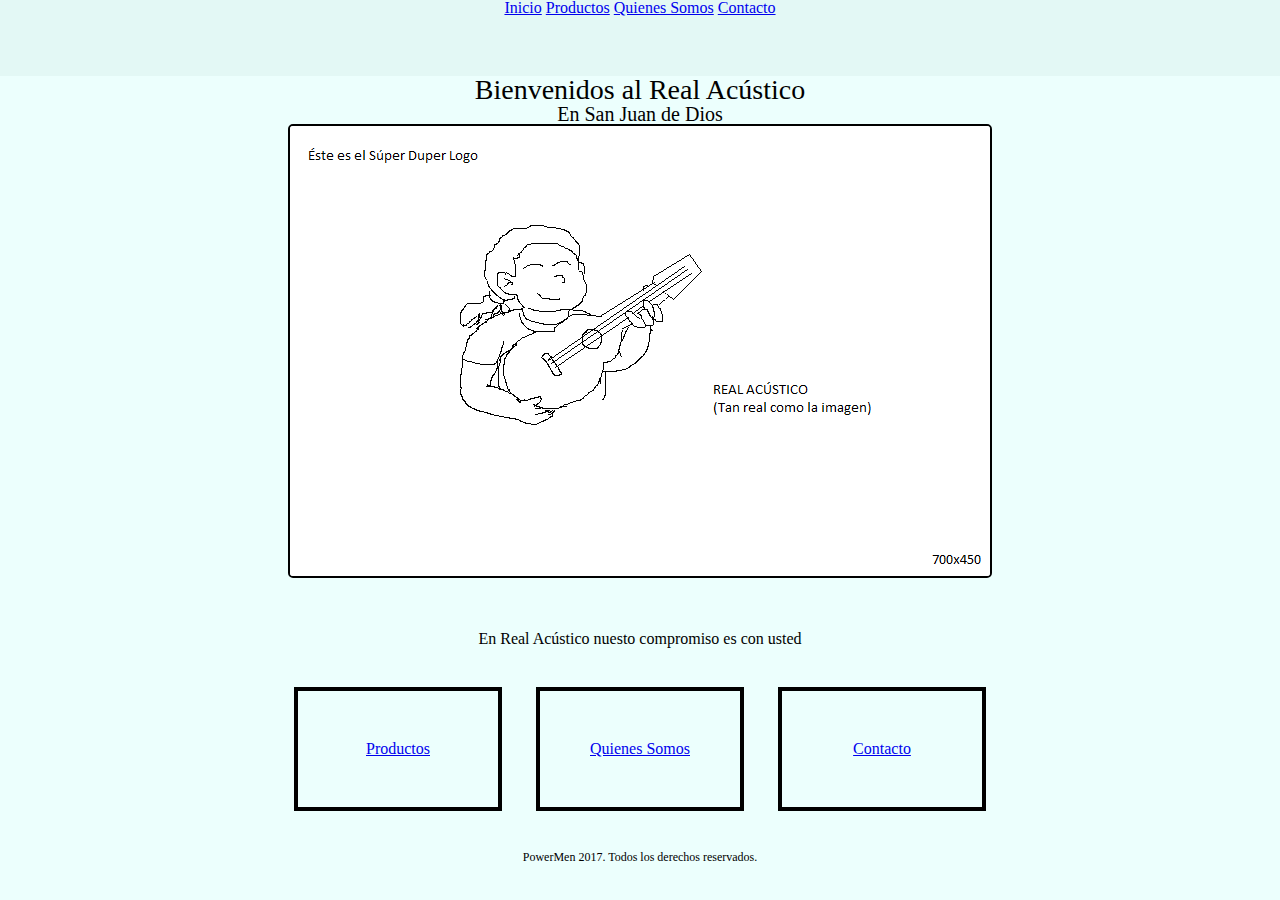
==== index.html @ 9c7cb5e1 "Primera implementacion" ====
<!DOCTYPE html>
<html lang="en">

<head>
    <meta charset="utf-8">
    <title>Real Acústico</title>
    <link rel="stylesheet" href="estilos/main.css">
</head>

<body>
    <header class="contenedor">
        <!-- Menu de Navegación -->
        <nav>
            <a href="index.html">Inicio</a>
            <a href="productos.html">Productos</a>
            <a href="quienessomos.html">Quienes Somos</a>
            <a href="contacto.html">Contacto</a>
        </nav>
    </header>
    <!-- Bienvenida -->
    <section class="bienvenida">
        <h1>Bienvenidos al Real Acústico</h1>
        <h2>En San Juan de Dios</h2>
    </section>
    <!-- Logo -->
    <section class="logo">
        <img src="media/realacustico.png">
    </section>
    <!-- Texto de Presentación -->
    <section class="presentacion">
        <p>En Real Acústico nuesto compromiso es con usted</p>
    </section>
    <!-- Secciones -->
    <section class="secciones">
        <div class="seccion"> <a href="productos.html">Productos</a> </div>
        <div class="seccion"> <a href="quienessomos.html">Quienes Somos</a> </div>
        <div class="seccion"> <a href="contacto.html">Contacto</a></div>
    </section>
    <!-- Footer -->
    <footer class="footer-principal">
        <small><h3>PowerMen 2017. Todos los derechos reservados.</h3></small>
    </footer>
</body>

</html>
---- estilos/main.css ----
/* http://meyerweb.com/eric/tools/css/reset/ 2. v2.0 | 20110126
  License: none (public domain)
*/

html, body, div, span, applet, object, iframe,
h1, h2, h3, h4, h5, h6, p, blockquote, pre,
a, abbr, acronym, address, big, cite, code,
del, dfn, em, img, ins, kbd, q, s, samp,
small, strike, strong, sub, sup, tt, var,
b, u, i, center,
dl, dt, dd, ol, ul, li,
fieldset, form, label, legend,
table, caption, tbody, tfoot, thead, tr, th, td,
article, aside, canvas, details, embed,
figure, figcaption, footer, header, hgroup,
menu, nav, output, ruby, section, summary,
time, mark, audio, video {
  margin: 0;
  padding: 0;
  border: 0;
  font-size: 100%;
  font: inherit;
  vertical-align: baseline;
}
/* HTML5 display-role reset for older browsers */
article, aside, details, figcaption, figure,
footer, header, hgroup, menu, nav, section {
  display: block;
}
body {
  line-height: 1;
}
ol, ul {
  list-style: none;
}
blockquote, q {
  quotes: none;
}
blockquote:before, blockquote:after,
q:before, q:after {
  content: '';
  content: none;
}
table {
  border-collapse: collapse;
  border-spacing: 0;
}

body {
  background: #ECFFFD
}

/*
  ========================================
  Ajustes Generales
  ========================================
*/
.contenedor {
  background: #E3F8F5;
  margin: 0 auto;
  padding-bottom: 60px;
  text-align: center;
}

/*
  ========================================
  Logo
  ========================================
*/
.logo {
  text-align: center;
  padding-bottom: 50px;
}
img {
  border: 2px solid #000000;
  border-radius: 5px;
}

/*
  ========================================
  Estilos de Texto
  ========================================
*/
h1, h2 {
  text-align: center;
}
h1 {
  font-size: 28px;
}
h2 {
  font-size: 20px;
}
h3 {
  font-size: 12px;
}

/*
  ========================================
  Texto de Presentación
  ========================================
*/
.presentacion {
  text-align: center;
  padding-bottom: 25px;
}

/*
  ========================================
  Secciones
  ========================================
*/
.secciones {
  margin-bottom: 25px;
  text-align: center;
}
.seccion {
  border: 4px solid #000000;
  display: inline-block;
  margin: 15px;
  padding: 50px;
  width: 100px;
}

/*
  ========================================
  Footer
  ========================================
*/
.footer-principal {
  text-align: center;
}
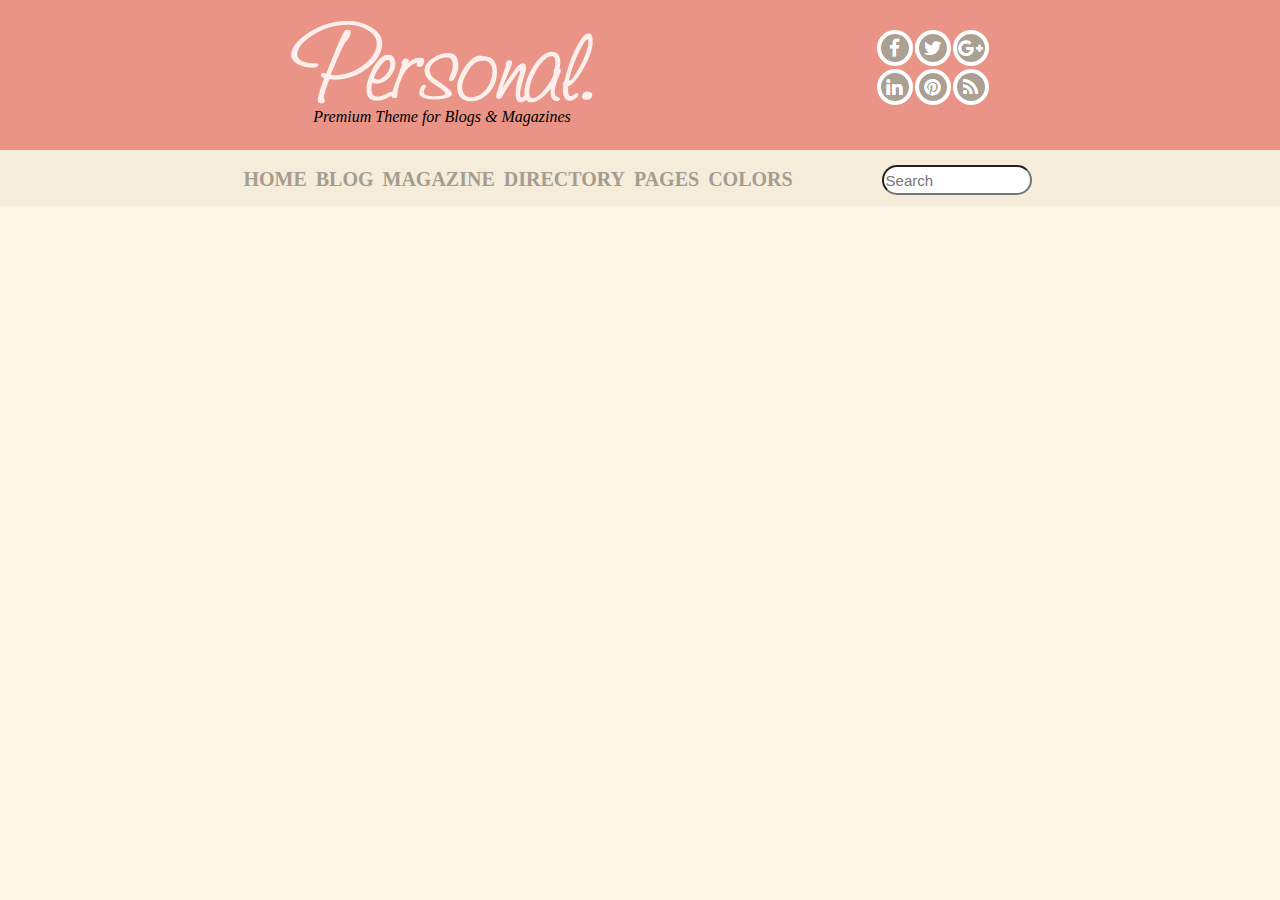
==== commit bcbea631: "Header (Logo, Social and Main Menu)" ====
--- a/index.html
+++ b/index.html
@@ -1,45 +1,61 @@
 <!DOCTYPE html>
-<html lang="en">
+<html lang="es">
 
 <head>
-    <meta charset="utf-8">
-    <title>Real Acústico</title>
-    <link rel="stylesheet" href="estilos/main.css">
+    <title>Prueba 1</title>
+    <meta charset="UTF-8">
+    <meta name="viewport" content="width=device-width, initial-scale=1">
+    <link href="css/style.css" rel="stylesheet">
 </head>
 
 <body>
-    <header class="contenedor">
-        <!-- Menu de Navegación -->
-        <nav>
-            <a href="index.html">Inicio</a>
-            <a href="productos.html">Productos</a>
-            <a href="quienessomos.html">Quienes Somos</a>
-            <a href="contacto.html">Contacto</a>
-        </nav>
+    <header>
+        <div class="container">
+            <div class="slogan">
+                <img class="logo" src="media/logo@2x.png" alt="Personal Logo">
+                <p>Premium Theme for Blogs & Magazines</p>
+            </div>
+        </div>
+        <div class="container">
+            <table>
+                <tr>
+                    <td>
+                        <a href="https:www.facebook.com"> <img src="media/facebook.png" alt="Facebook"></a>
+                    </td>
+                    <td>
+                        <a href="https:www.twitter.com"><img src="media/twitter.png" alt="Twitter"></a>
+                    </td>
+                    <td>
+                        <a href="https:plus.google.com"><img src="media/google+.png" alt="Google +"></a>
+                    </td>
+                </tr>
+                <tr>
+                    <td>
+                        <a href="https:www.likedin.com"><img src="media/linkedln.png" alt="LinkedIn "></a>
+                    </td>
+                    <td>
+                        <a href="https:www.printerest.com"><img src="media/printerest.png " alt="Printerest "></a>
+                    </td>
+                    <td>
+                        <a href="feed"><img src="media/rss.png " alt="RSS "></td>
+                </tr>
+            </table>
+        </div>
+            <nav>
+                <ul>
+                    <li><a href="index.html">Home</a></li>
+                    <li><a href="blog.html">Blog</a></li>
+                    <li><a href="magazine.html">Magazine</a></li>
+                    <li><a href="directory.html">Directory</a></li>
+                    <li><a href="pages.html">Pages</a></li>
+                    <li><a href="colors.html">Colors</a></li>
+                    <li><input type="search" name="Search" placeholder="Search"></li>
+                </ul>
+            </nav>
+
+
     </header>
-    <!-- Bienvenida -->
-    <section class="bienvenida">
-        <h1>Bienvenidos al Real Acústico</h1>
-        <h2>En San Juan de Dios</h2>
-    </section>
-    <!-- Logo -->
-    <section class="logo">
-        <img src="media/realacustico.png">
-    </section>
-    <!-- Texto de Presentación -->
-    <section class="presentacion">
-        <p>En Real Acústico nuesto compromiso es con usted</p>
-    </section>
-    <!-- Secciones -->
-    <section class="secciones">
-        <div class="seccion"> <a href="productos.html">Productos</a> </div>
-        <div class="seccion"> <a href="quienessomos.html">Quienes Somos</a> </div>
-        <div class="seccion"> <a href="contacto.html">Contacto</a></div>
-    </section>
-    <!-- Footer -->
-    <footer class="footer-principal">
-        <small><h3>PowerMen 2017. Todos los derechos reservados.</h3></small>
-    </footer>
+
 </body>
 
 </html>--- a/css/style.css
+++ b/css/style.css
@@ -0,0 +1,164 @@
+/* http://meyerweb.com/eric/tools/css/reset/ 2. v2.0 | 20110126
+  License: none (public domain)
+*/
+
+html, body, div, span, applet, object, iframe,
+h1, h2, h3, h4, h5, h6, p, blockquote, pre,
+a, abbr, acronym, address, big, cite, code,
+del, dfn, em, img, ins, kbd, q, s, samp,
+small, strike, strong, sub, sup, tt, var,
+b, u, i, center,
+dl, dt, dd, ol, ul, li,
+fieldset, form, label, legend,
+table, caption, tbody, tfoot, thead, tr, th, td,
+article, aside, canvas, details, embed,
+figure, figcaption, footer, header, hgroup,
+menu, nav, output, ruby, section, summary,
+time, mark, audio, video {
+  margin: 0;
+  padding: 0;
+  border: 0;
+  font-size: 100%;
+  font: inherit;
+  vertical-align: baseline;
+}
+/* HTML5 display-role reset for older browsers */
+article, aside, details, figcaption, figure,
+footer, header, hgroup, menu, nav, section {
+  display: block;
+}
+body {
+  line-height: 1;
+}
+ol, ul {
+  list-style: none;
+}
+blockquote, q {
+  quotes: none;
+}
+blockquote:before, blockquote:after,
+q:before, q:after {
+  content: '';
+  content: none;
+}
+table {
+  border-collapse: collapse;
+  border-spacing: 0;
+}
+
+body {
+  background: #ECFFFD
+}
+
+/*
+  ========================================
+  Grid
+  ========================================
+*/
+
+*,
+*:before,
+*:after {
+  -webkit-box-sizing: border-box;
+     -moz-box-sizing: border-box;
+          box-sizing: border-box;
+}
+.container {
+  margin: 0 auto;
+  padding-left: 30px;
+  padding-right: 30px;
+  width: 960px;
+}
+
+
+/*
+  ========================================
+  Ajustes Generales
+  ========================================
+*/
+header {
+    background-color: #E99486;
+    height: 150px;
+    padding-top: 20px;
+}
+body {
+  background: #FFF7E7;
+}
+/*
+  ========================================
+  Sociales
+  ========================================
+*/
+table {
+  float: right;
+  margin-right: 100px;
+  margin-top: 10px;
+}
+tr {
+  border-bottom: 0;
+}
+
+/*
+  ========================================
+  Logo y Slogan
+  ========================================
+*/
+.logo {
+  float: left;
+  height: 89px;
+  width: 304px;
+  padding-bottom: 5px;
+}
+.slogan {
+  font-style: italic;
+  float: left;
+  padding-bottom: 25px;
+  padding-left: 100px;
+  text-align: center;
+}
+/*
+  ========================================
+  Menú Principal
+  ========================================
+*/
+a {
+  color: #A39D92;
+  text-decoration: none;
+}
+a:hover {
+  color: #BF6051;
+}
+nav {
+    background: #F5ECD9;
+    clear: both;
+    text-align: center;
+    padding-top: 10px;
+    padding-bottom: 25px;
+    }
+nav li {
+  display: inline-block;
+  text-transform: uppercase;
+  font-size: 20px;
+  font-weight: 550;
+  padding-right: 5px;
+}
+nav li:last-child {
+  padding-left: 80px;
+}
+ul {
+  height: 21px;
+  padding: 5px;
+}
+
+/*
+  ========================================
+  Búsqueda
+  ========================================
+*/
+input {
+  border-color: solid #E99486;
+  border-radius: 25px;
+  font-size: 15px;
+  height: 30px;
+  width: 150px;
+}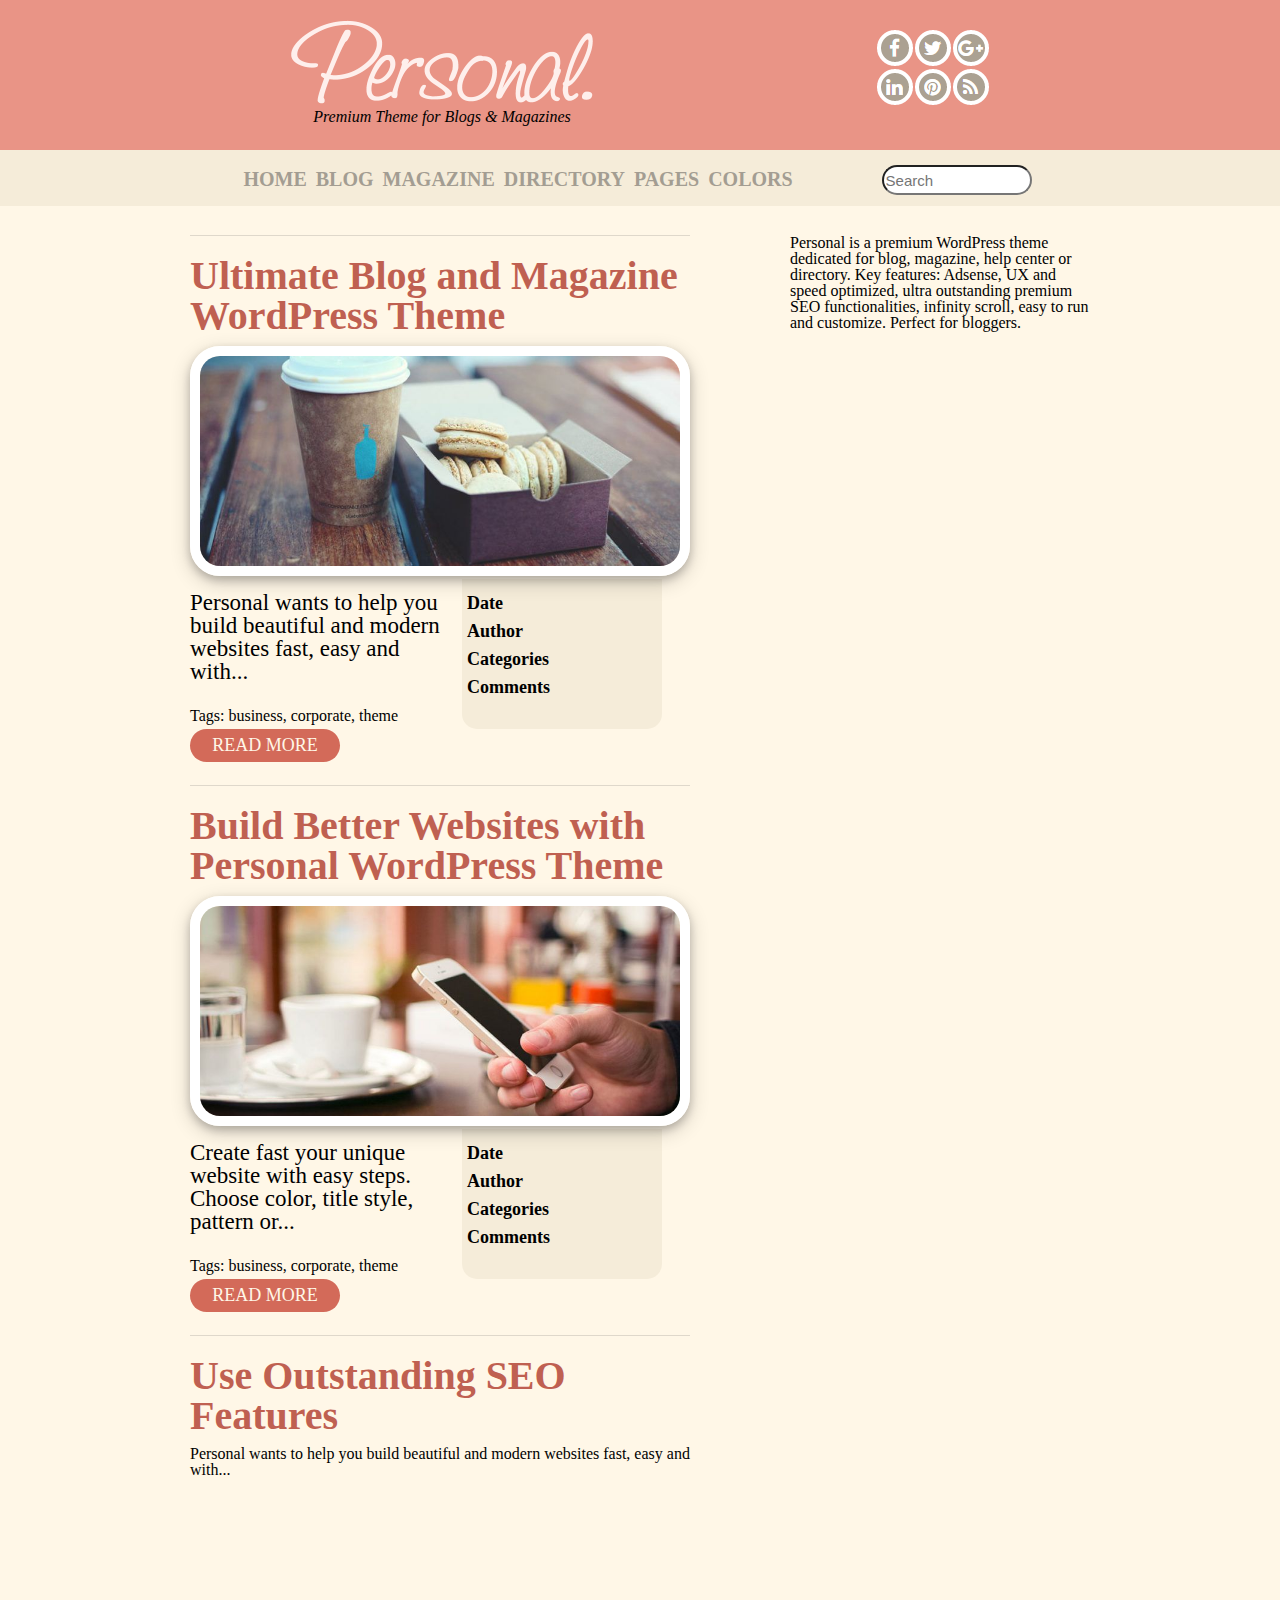
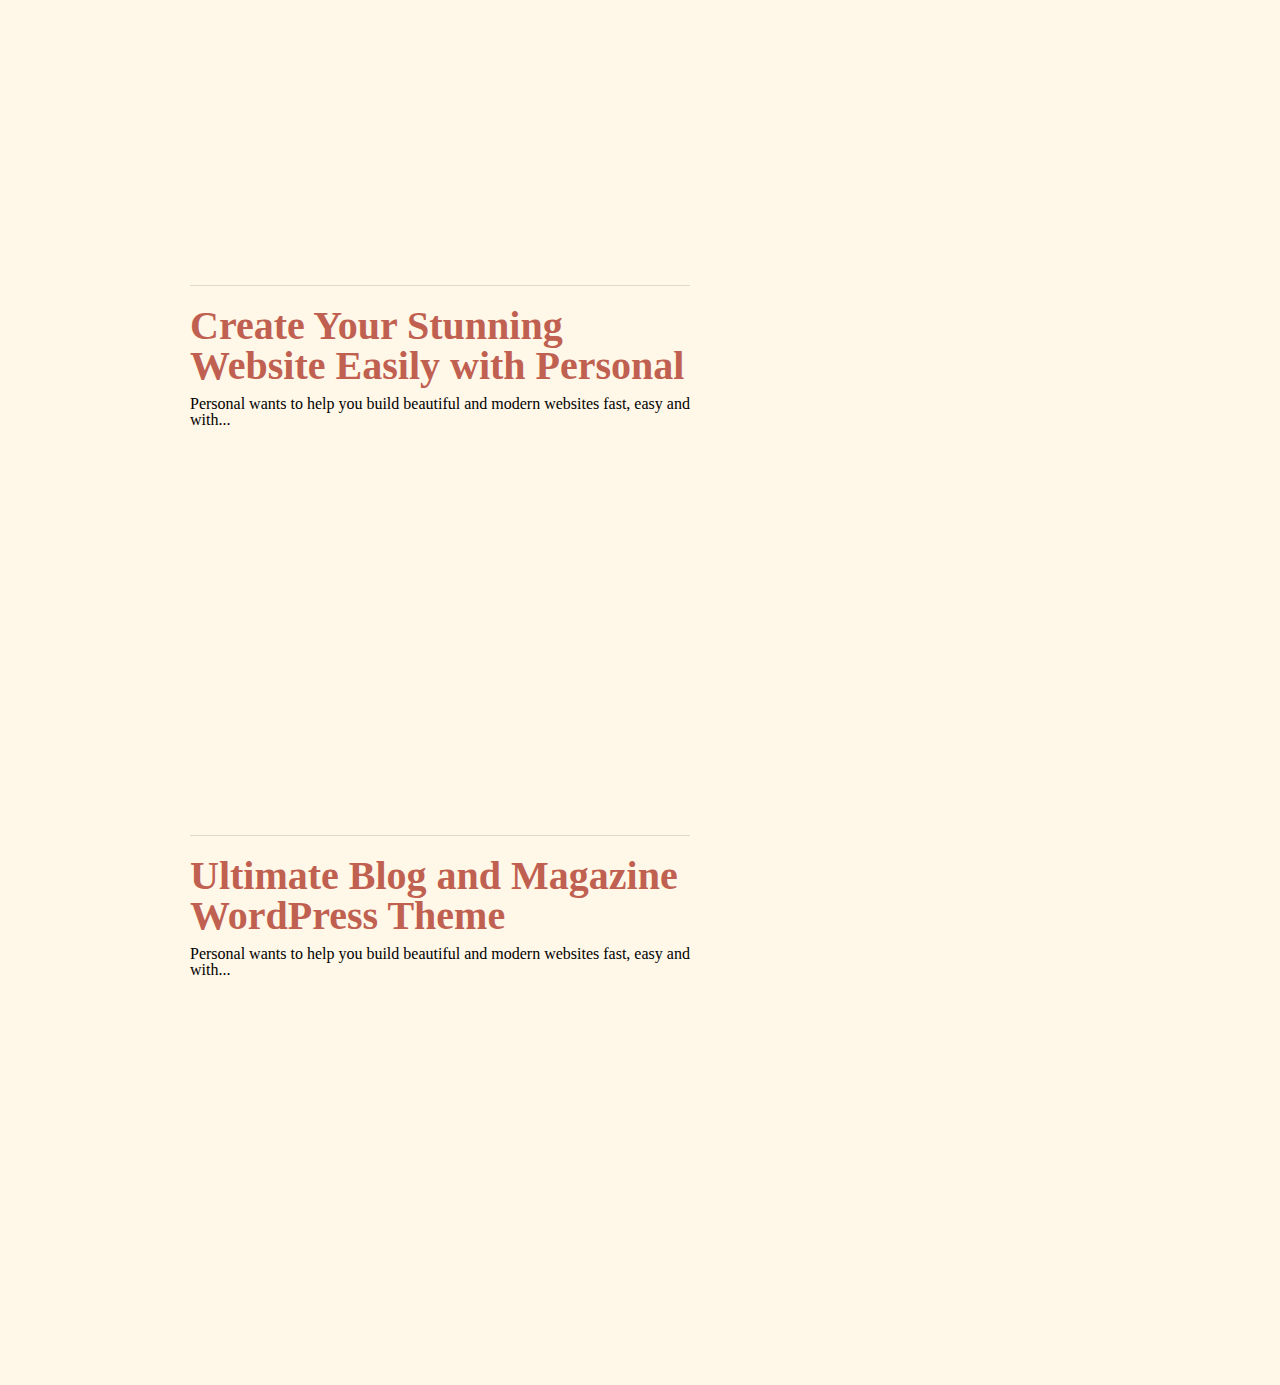
==== commit f3bb8f8c: "First Blog posts implementation with styles, Aside bar added" ====
--- a/index.html
+++ b/index.html
@@ -41,21 +41,87 @@
                 </tr>
             </table>
         </div>
-            <nav>
-                <ul>
-                    <li><a href="index.html">Home</a></li>
-                    <li><a href="blog.html">Blog</a></li>
-                    <li><a href="magazine.html">Magazine</a></li>
-                    <li><a href="directory.html">Directory</a></li>
-                    <li><a href="pages.html">Pages</a></li>
-                    <li><a href="colors.html">Colors</a></li>
-                    <li><input type="search" name="Search" placeholder="Search"></li>
-                </ul>
-            </nav>
-
-
+        <nav>
+            <ul>
+                <li><a href="index.html">Home</a></li>
+                <li><a href="blog.html">Blog</a></li>
+                <li><a href="magazine.html">Magazine</a></li>
+                <li><a href="directory.html">Directory</a></li>
+                <li><a href="pages.html">Pages</a></li>
+                <li><a href="colors.html">Colors</a></li>
+                <li><input type="search" name="Search" placeholder="Search"></li>
+            </ul>
+        </nav>
     </header>
 
+    <div class="container">
+        <article>
+            <a href="ultimate.html">
+                <h1>Ultimate Blog and Magazine WordPress Theme</h1>
+            </a>
+            <img class=preview src="media/cakes-800x353.jpg" alt="Some Cakes">
+            <p class="extract">Personal wants to help you build beautiful and modern websites fast, easy and with...</p>
+            <section class="metabox">
+                <ul>
+                    <li>Date</li>
+                    <li>Author</li>
+                    <li>Categories</li>
+                    <li>Comments</li>
+                </ul>
+            </section>
+            <p class="tags">Tags: business, corporate, theme</p>
+            <div>
+                <a href="ultimate.html">
+                    <p class="readmore">Read More</p>
+                </a>
+            </div>
+        </article>
+
+        <aside>
+            <p>Personal is a premium WordPress theme dedicated for blog, magazine, help center or directory. Key features: Adsense,
+                UX and speed optimized, ultra outstanding premium SEO functionalities, infinity scroll, easy to run and customize.
+                Perfect for bloggers.</p>
+        </aside>
+    </div>
+    <div class="container">
+        <article>
+            <h1>Build Better Websites with Personal WordPress Theme</h1>
+            <img class=preview src="media/phone-800x353.jpg" alt="Some Phone">
+            <p class="extract">Create fast your unique website with easy steps. Choose color, title style, pattern or...</p>
+            <section class="metabox">
+                <ul>
+                    <li>Date</li>
+                    <li>Author</li>
+                    <li>Categories</li>
+                    <li>Comments</li>
+                </ul>
+            </section>
+            <p class="tags">Tags: business, corporate, theme</p>
+            <div>
+                <a href="ultimate.html">
+                    <p class="readmore">Read More</p>
+                </a>
+            </div>
+        </article>
+    </div>
+    <div class="container">
+        <article>
+            <h1>Use Outstanding SEO Features</h1>
+            <p>Personal wants to help you build beautiful and modern websites fast, easy and with...</p>
+        </article>
+    </div>
+    <div class="container">
+        <article>
+            <h1>Create Your Stunning Website Easily with Personal</h1>
+            <p>Personal wants to help you build beautiful and modern websites fast, easy and with...</p>
+        </article>
+    </div>
+    <div class="container">
+        <article>
+            <h1>Ultimate Blog and Magazine WordPress Theme</h1>
+            <p>Personal wants to help you build beautiful and modern websites fast, easy and with...</p>
+        </article>
+    </div>
 </body>
 
 </html>--- a/css/style.css
+++ b/css/style.css
@@ -73,20 +73,49 @@
 
 /*
   ========================================
-  Ajustes Generales
+  General Settings
   ========================================
 */
 header {
     background-color: #E99486;
-    height: 150px;
+    height: 205px;
     padding-top: 20px;
+    margin-bottom: 30px;
 }
 body {
   background: #FFF7E7;
 }
-/*
-  ========================================
-  Sociales
+article {
+  border-top: 1px solid #DFD8CB;
+  float: left;
+  height: 550px;
+  padding-top: 20px;
+  width: 500px;
+}
+aside {
+  float: right;
+  height: 600px;
+  width: 300px;
+}
+
+/*
+  ========================================
+  Typography
+  ========================================
+*/
+h1 {
+  color: #BF6051;
+  font-size: 40px;
+  font-weight: 600;
+  padding-bottom: 10px;
+}
+a h1:hover {
+  color: #954A3D;
+}
+
+/*
+  ========================================
+  Social
   ========================================
 */
 table {
@@ -100,7 +129,7 @@
 
 /*
   ========================================
-  Logo y Slogan
+  Logo & Slogan
   ========================================
 */
 .logo {
@@ -118,7 +147,7 @@
 }
 /*
   ========================================
-  Menú Principal
+  Main Menu
   ========================================
 */
 a {
@@ -152,7 +181,7 @@
 
 /*
   ========================================
-  Búsqueda
+  Search
   ========================================
 */
 input {
@@ -161,4 +190,59 @@
   font-size: 15px;
   height: 30px;
   width: 150px;
+}
+
+/*
+  ========================================
+  Posts (Preview)
+  ========================================
+*/
+.preview {
+  border: 10px solid #fff;;
+  border-radius: 30px;
+  box-shadow: 0 4px 8px 0 rgba(0, 0, 0, 0.2), 0 6px 20px 0 rgba(0, 0, 0, 0.19);
+  height: 230px;
+  width: 500px;
+}
+.extract {
+  font-size: 23px;
+  float: left;
+  padding-bottom: 15px;
+  padding-top: 12px;
+  width: 250px;
+}
+.metabox {
+  background: #F5ECD9;
+  border-radius: 0 0 15px 15px;
+  float: right;
+  font-size: 18px;
+  height: 150px;
+  margin-right: 28px;
+  padding-top: 10px;
+  width: 200px;
+}
+.metabox li {
+  font-weight: 600;
+  padding-bottom: 10px;
+}
+.tags {
+  float: left;
+   padding-top: 10px;
+}
+.readmore {
+  background: #D36A59;
+  border-radius: 25px;
+  clear: both;
+  color: #FFF7E7;
+  float: left;
+  font-size: 18px;
+  height: 33px;
+  padding-top: 7px;
+  text-align: center;
+  text-transform: uppercase;
+  width: 150px;
+}
+.readmore:hover{
+    background: #954A3D;
+    text-decoration: none;
 }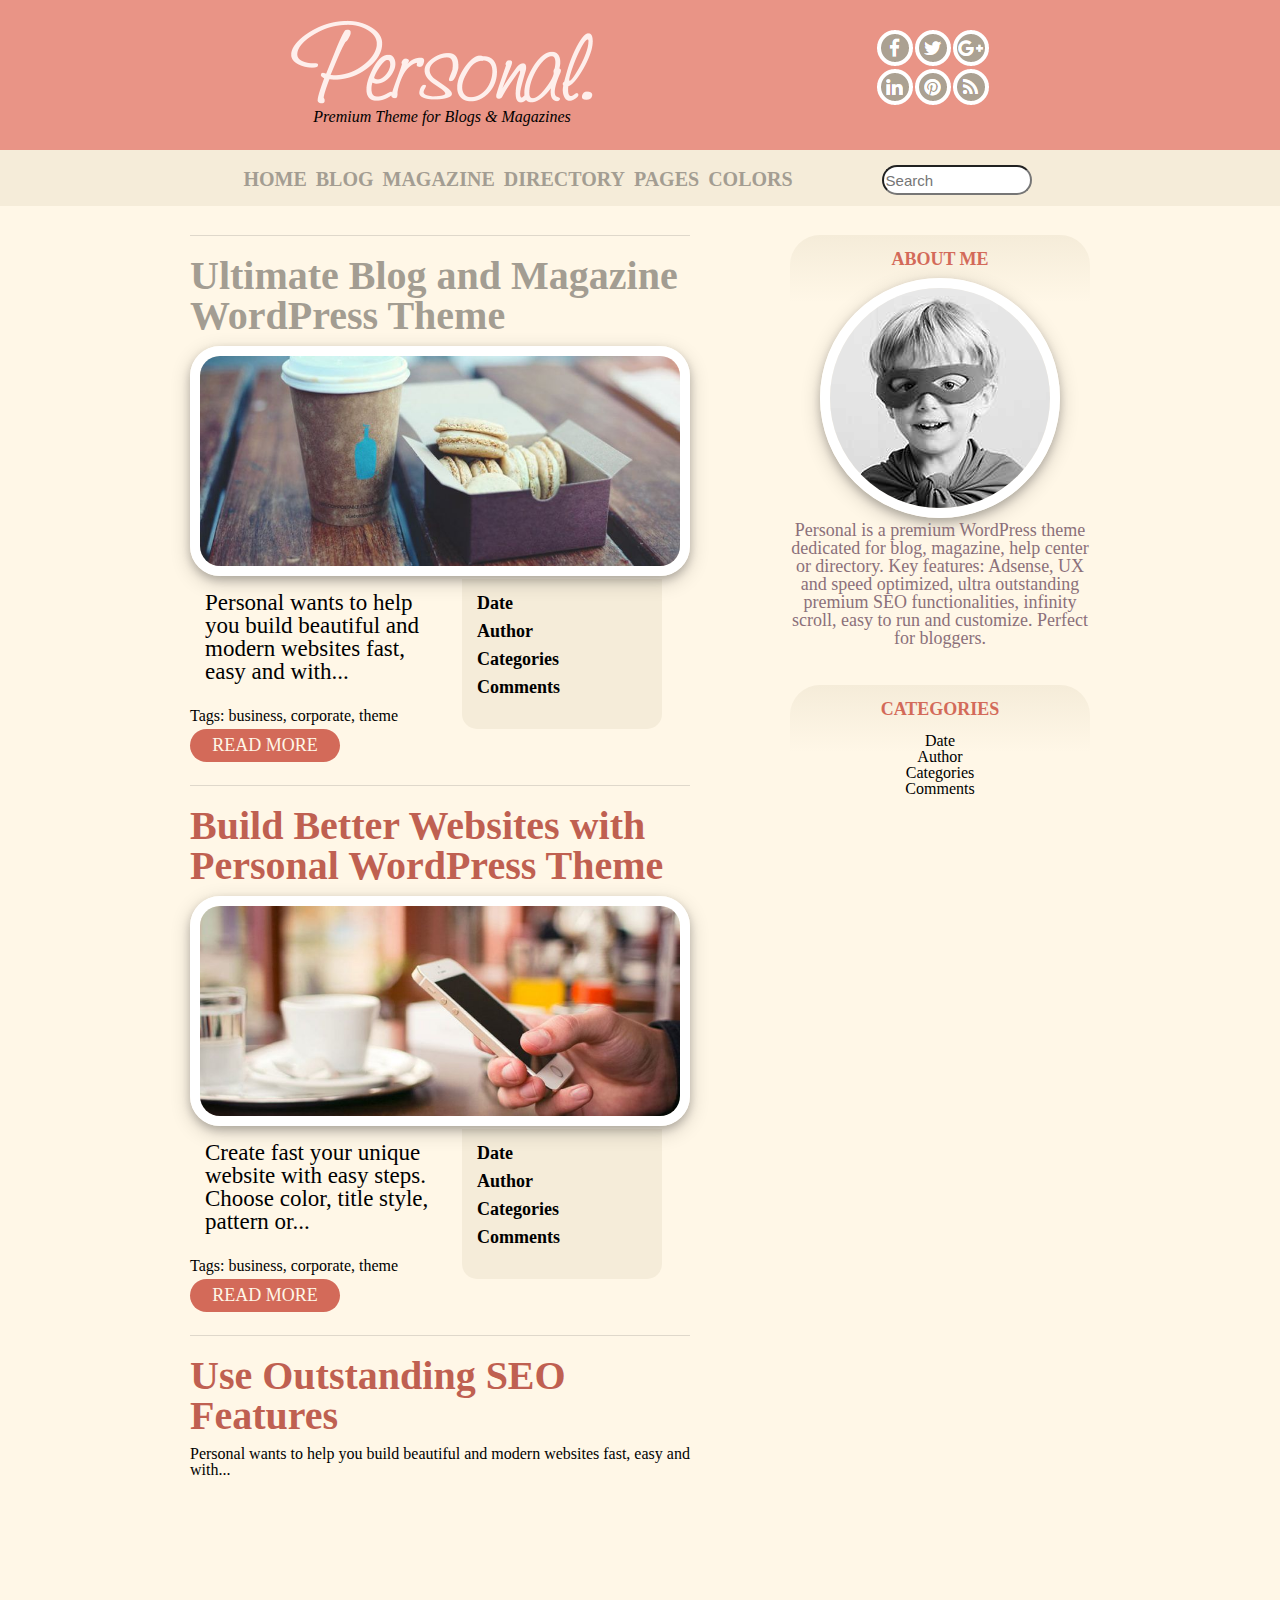
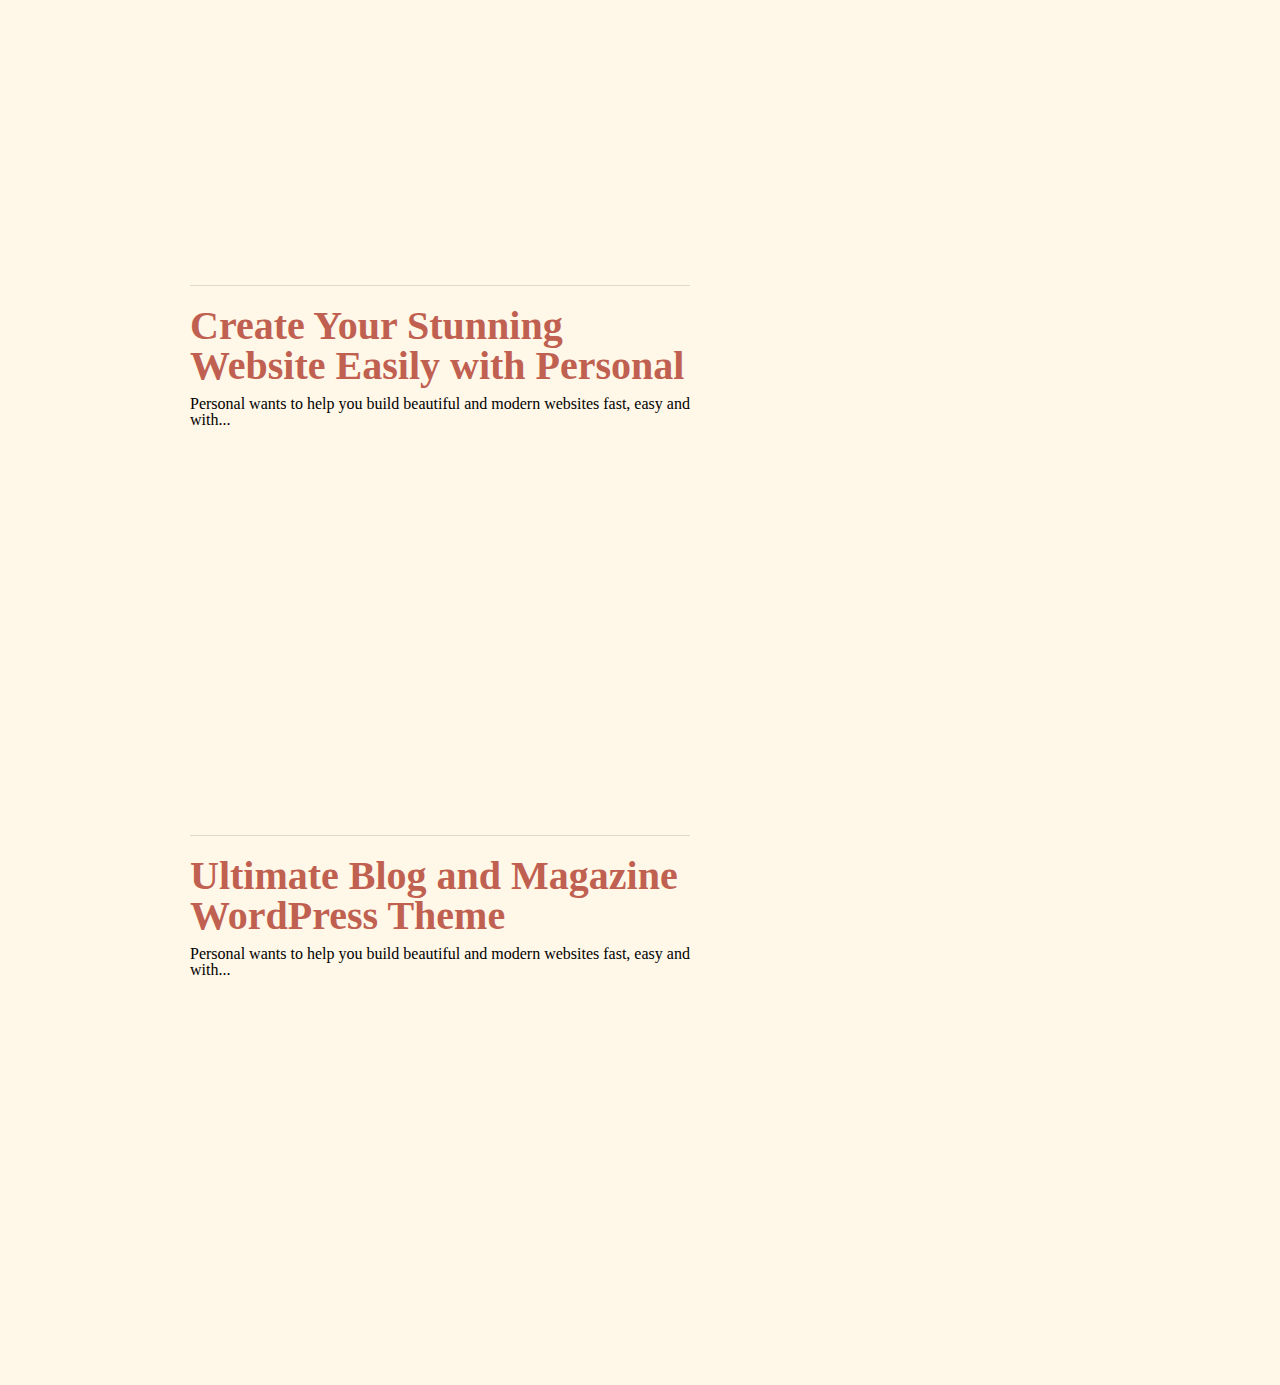
==== commit b9039cec: "More detail in post, added widget" ====
--- a/index.html
+++ b/index.html
@@ -55,10 +55,8 @@
     </header>
 
     <div class="container">
-        <article>
-            <a href="ultimate.html">
-                <h1>Ultimate Blog and Magazine WordPress Theme</h1>
-            </a>
+        <article class="posts">
+            <h1><a href="ultimate.html">Ultimate Blog and Magazine WordPress Theme</a></h1>
             <img class=preview src="media/cakes-800x353.jpg" alt="Some Cakes">
             <p class="extract">Personal wants to help you build beautiful and modern websites fast, easy and with...</p>
             <section class="metabox">
@@ -71,20 +69,32 @@
             </section>
             <p class="tags">Tags: business, corporate, theme</p>
             <div>
-                <a href="ultimate.html">
-                    <p class="readmore">Read More</p>
-                </a>
+                <a href="ultimate.html" class="readmore">Read More</a>
             </div>
         </article>
-
-        <aside>
-            <p>Personal is a premium WordPress theme dedicated for blog, magazine, help center or directory. Key features: Adsense,
+    </div>
+    <div class="container">
+        <aside class="widget">
+            <h2>About Me</h2>
+            <img class="about_image" src="media/about-portrait-220x220.jpg" alt="Portrait">
+            <p class="about_text">Personal is a premium WordPress theme dedicated for blog, magazine, help center or directory. Key features: Adsense,
                 UX and speed optimized, ultra outstanding premium SEO functionalities, infinity scroll, easy to run and customize.
                 Perfect for bloggers.</p>
         </aside>
     </div>
     <div class="container">
-        <article>
+        <aside class="widget">
+            <h2>Categories</h2>
+            <ul>
+                <li>Date</li>
+                <li>Author</li>
+                <li>Categories</li>
+                <li>Comments</li>
+            </ul>
+        </aside>
+    </div>
+    <div class="container">
+        <article class="posts">
             <h1>Build Better Websites with Personal WordPress Theme</h1>
             <img class=preview src="media/phone-800x353.jpg" alt="Some Phone">
             <p class="extract">Create fast your unique website with easy steps. Choose color, title style, pattern or...</p>
@@ -98,26 +108,24 @@
             </section>
             <p class="tags">Tags: business, corporate, theme</p>
             <div>
-                <a href="ultimate.html">
-                    <p class="readmore">Read More</p>
-                </a>
+                <a href="ultimate.html" class="readmore">Read More</a>
             </div>
         </article>
     </div>
     <div class="container">
-        <article>
+        <article class="posts">
             <h1>Use Outstanding SEO Features</h1>
             <p>Personal wants to help you build beautiful and modern websites fast, easy and with...</p>
         </article>
     </div>
     <div class="container">
-        <article>
+        <article class="posts">
             <h1>Create Your Stunning Website Easily with Personal</h1>
             <p>Personal wants to help you build beautiful and modern websites fast, easy and with...</p>
         </article>
     </div>
     <div class="container">
-        <article>
+        <article class="posts">
             <h1>Ultimate Blog and Magazine WordPress Theme</h1>
             <p>Personal wants to help you build beautiful and modern websites fast, easy and with...</p>
         </article>
--- a/css/style.css
+++ b/css/style.css
@@ -88,14 +88,7 @@
 article {
   border-top: 1px solid #DFD8CB;
   float: left;
-  height: 550px;
   padding-top: 20px;
-  width: 500px;
-}
-aside {
-  float: right;
-  height: 600px;
-  width: 300px;
 }
 
 /*
@@ -109,8 +102,15 @@
   font-weight: 600;
   padding-bottom: 10px;
 }
-a h1:hover {
+h1 a:hover {
   color: #954A3D;
+}
+h2 {
+  color: #D36A59;
+  font-size: 18px;
+  font-weight: 600;
+  padding-bottom: 10px;
+  text-transform: uppercase;
 }
 
 /*
@@ -197,8 +197,12 @@
   Posts (Preview)
   ========================================
 */
+.posts {
+  height: 550px;
+  width: 500px;
+}
 .preview {
-  border: 10px solid #fff;;
+  border: 10px solid #fff;
   border-radius: 30px;
   box-shadow: 0 4px 8px 0 rgba(0, 0, 0, 0.2), 0 6px 20px 0 rgba(0, 0, 0, 0.19);
   height: 230px;
@@ -207,6 +211,7 @@
 .extract {
   font-size: 23px;
   float: left;
+  padding-left: 15px;
   padding-bottom: 15px;
   padding-top: 12px;
   width: 250px;
@@ -224,6 +229,7 @@
 .metabox li {
   font-weight: 600;
   padding-bottom: 10px;
+  padding-left: 10px;
 }
 .tags {
   float: left;
@@ -245,4 +251,27 @@
 .readmore:hover{
     background: #954A3D;
     text-decoration: none;
+}
+/*
+  ========================================
+  Right Widget
+  ========================================
+*/
+.widget {
+  background: linear-gradient(to top, #FFF7E7 85%, #F5ECD9);
+  border-radius: 30px 30px 0 0;
+  float: right;
+  height: 450px;
+  padding-top: 15px;
+  width: 300px;
+  text-align: center;
+}
+.about_image {
+    border-radius: 50%;
+    border: 10px solid #fff;
+    box-shadow: 0 4px 8px 0 rgba(0, 0, 0, 0.2), 0 6px 20px 0 rgba(0, 0, 0, 0.19);
+}
+.about_text {
+  color: #8B707A;
+  font-size: 18px;
 }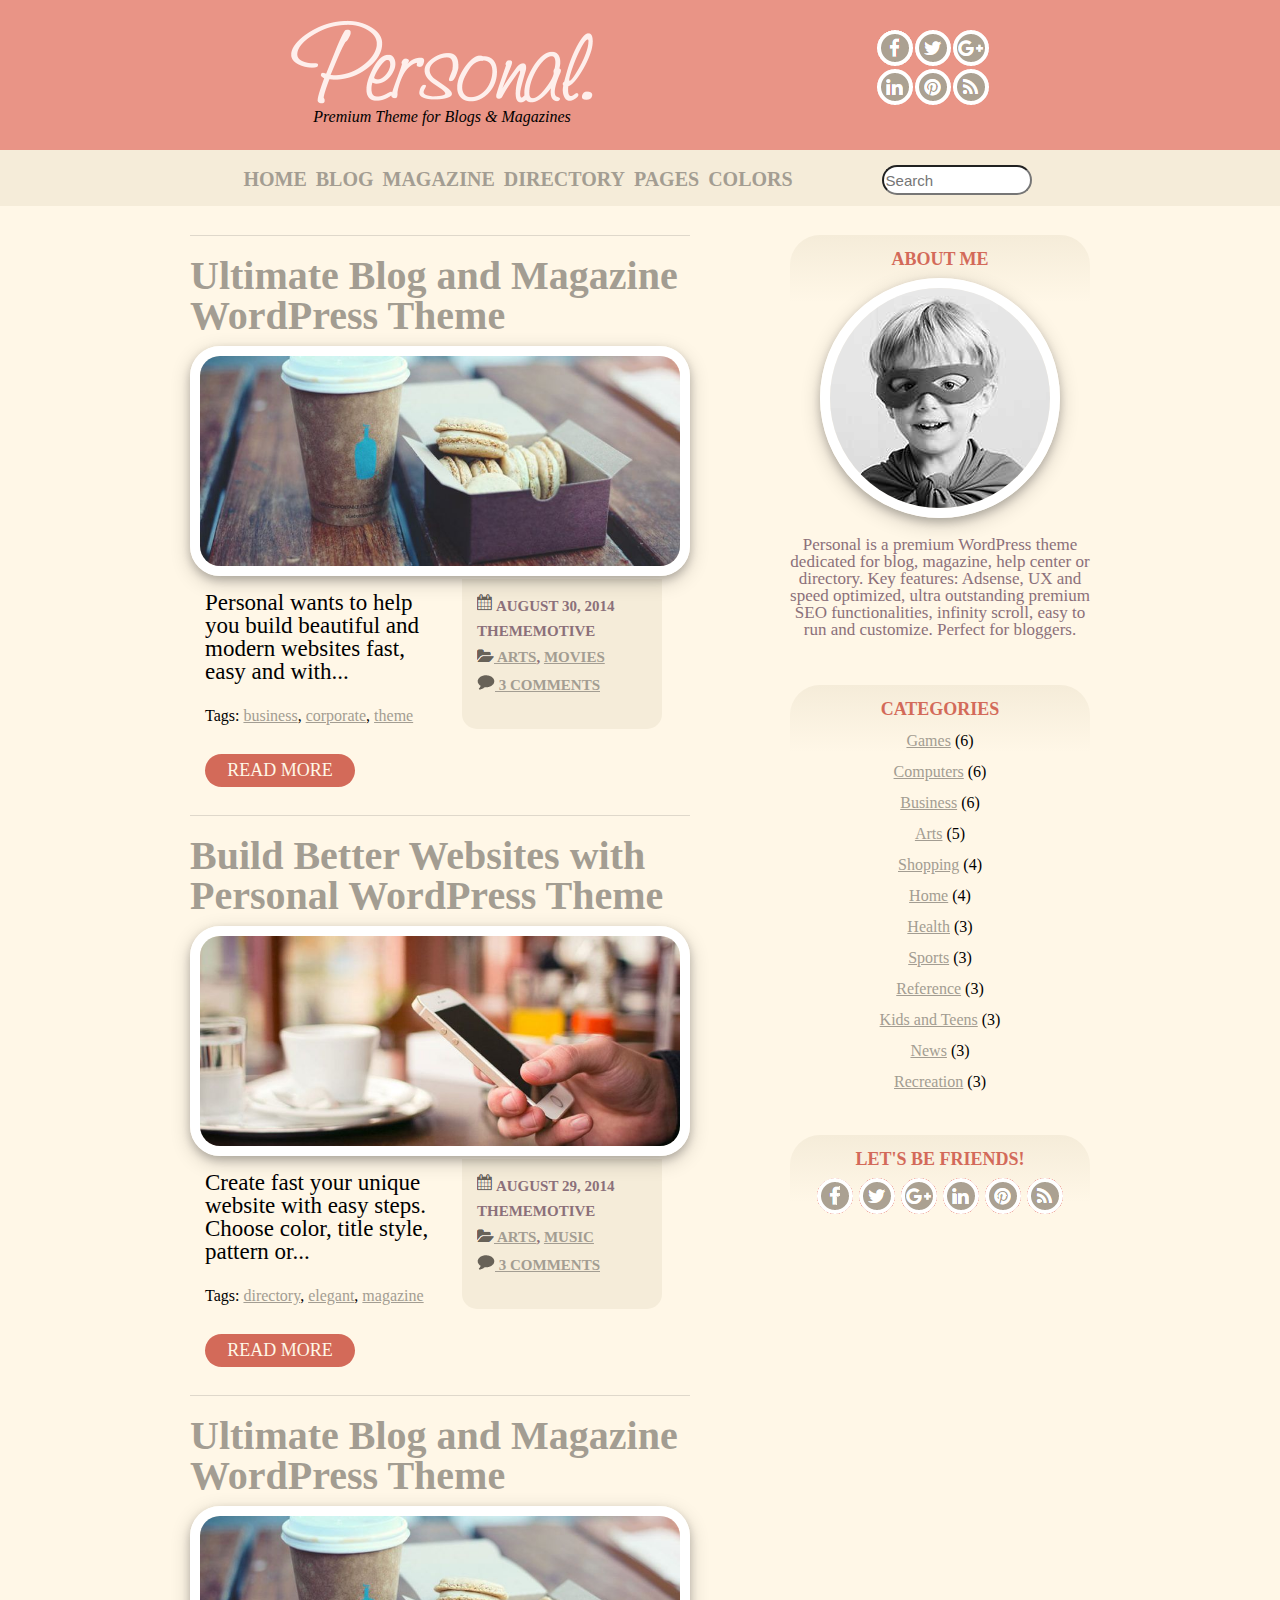
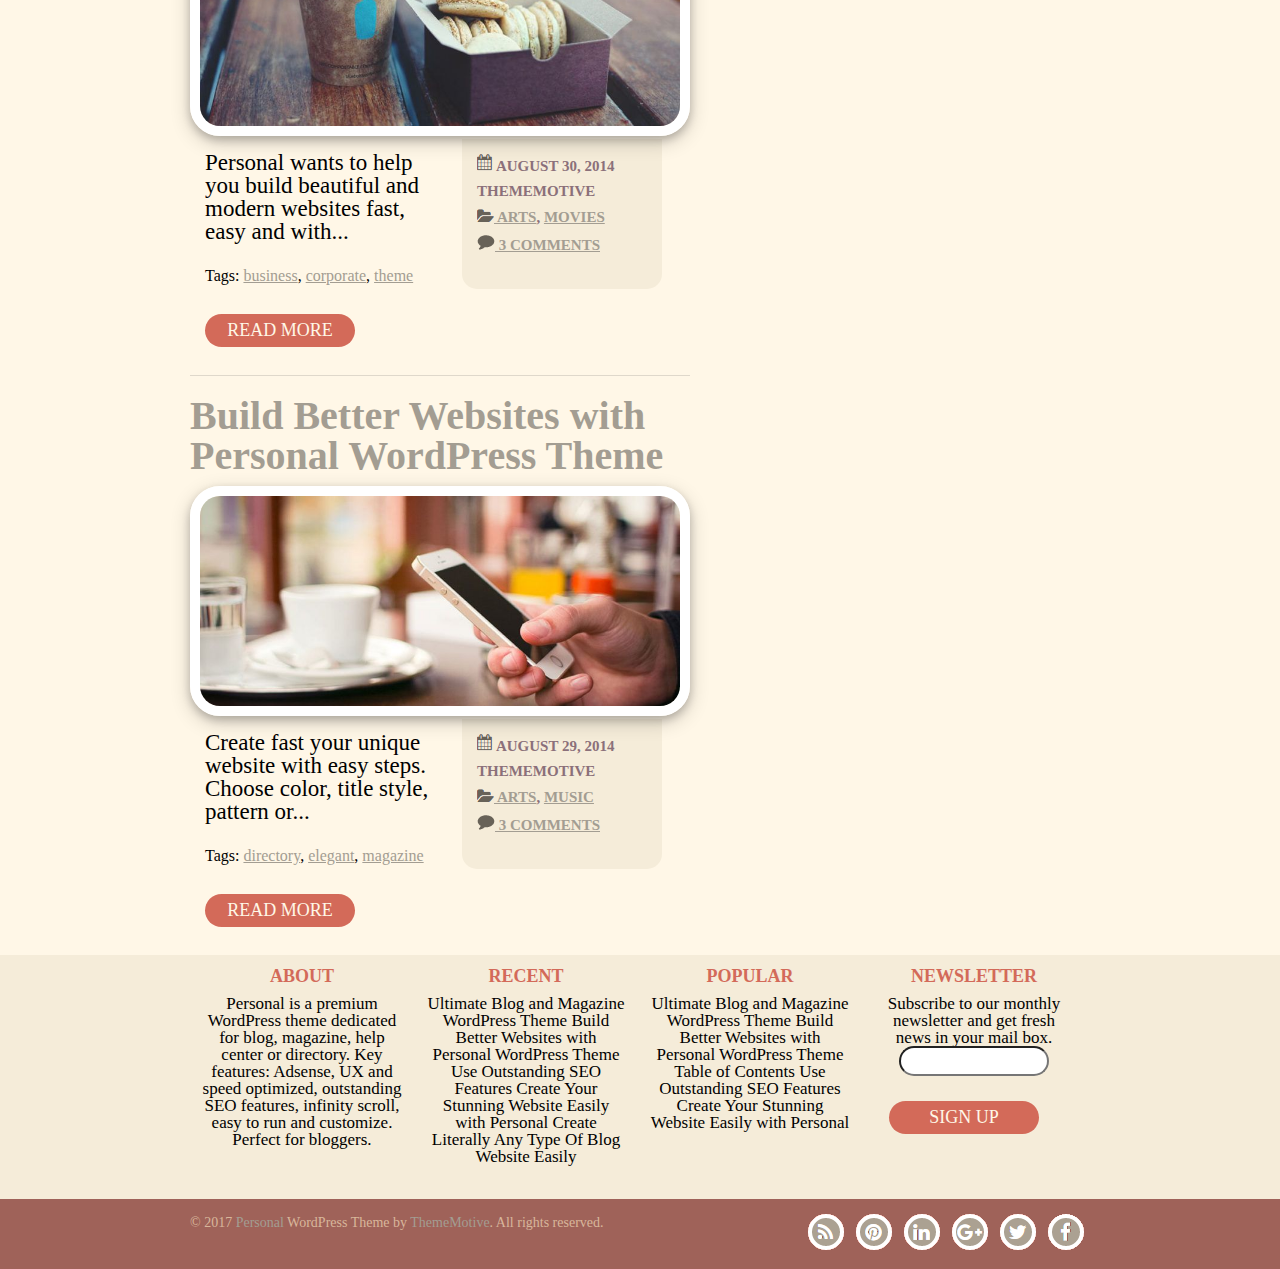
==== commit 8590720d: "no message" ====
--- a/index.html
+++ b/index.html
@@ -10,14 +10,16 @@
 
 <body>
     <header>
+        <!--Logo and Slogan-->
         <div class="container">
             <div class="slogan">
                 <img class="logo" src="media/logo@2x.png" alt="Personal Logo">
                 <p>Premium Theme for Blogs & Magazines</p>
             </div>
         </div>
+        <!--Top Social Bar-->
         <div class="container">
-            <table>
+            <table class="social">
                 <tr>
                     <td>
                         <a href="https:www.facebook.com"> <img src="media/facebook.png" alt="Facebook"></a>
@@ -41,6 +43,7 @@
                 </tr>
             </table>
         </div>
+        <!--Main Menu-->
         <nav>
             <ul>
                 <li><a href="index.html">Home</a></li>
@@ -53,21 +56,23 @@
             </ul>
         </nav>
     </header>
-
+    <!--Posts & Widgets-->
     <div class="container">
         <article class="posts">
             <h1><a href="ultimate.html">Ultimate Blog and Magazine WordPress Theme</a></h1>
-            <img class=preview src="media/cakes-800x353.jpg" alt="Some Cakes">
+            <a href="ultimate.html"><img class=preview src="media/cakes-800x353.jpg" alt="Some Cakes"></a>
             <p class="extract">Personal wants to help you build beautiful and modern websites fast, easy and with...</p>
             <section class="metabox">
                 <ul>
-                    <li>Date</li>
-                    <li>Author</li>
-                    <li>Categories</li>
-                    <li>Comments</li>
-                </ul>
-            </section>
-            <p class="tags">Tags: business, corporate, theme</p>
+                    <li><img src="media/icon-calendar.png"> August 30, 2014</li>
+                    <li>Thememotive</li>
+                    <li><img src="media/icon-categories.png"><a href="categories/arts/" class="links"> Arts</a>, <a href="categories/movies/"
+                            class="links">Movies</a></li>
+                    <li><img src="media/icon-comments.png"><a href="ultimate.html#comments" class="links"> 3 Comments</a></li>
+                </ul>
+            </section>
+            <p class="tags">Tags: <a href="tags/business/" class="links">business</a>, <a href="tags/corporate/" class="links">corporate</a>,
+                <a href="tags/theme/" class="links">theme</a></p>
             <div>
                 <a href="ultimate.html" class="readmore">Read More</a>
             </div>
@@ -86,50 +91,139 @@
         <aside class="widget">
             <h2>Categories</h2>
             <ul>
-                <li>Date</li>
-                <li>Author</li>
-                <li>Categories</li>
-                <li>Comments</li>
+                <li class="categories"><a href="categories/games/" class="links">Games</a> (6)</li>
+                <li class="categories"><a href="categories/games/" class="links">Computers</a> (6)</li>
+                <li class="categories"><a href="categories/games/" class="links">Business</a> (6)</li>
+                <li class="categories"><a href="categories/games/" class="links">Arts</a> (5)</li>
+                <li class="categories"><a href="categories/games/" class="links">Shopping</a> (4)</li>
+                <li class="categories"><a href="categories/games/" class="links">Home</a> (4)</li>
+                <li class="categories"><a href="categories/games/" class="links">Health</a> (3)</li>
+                <li class="categories"><a href="categories/games/" class="links">Sports</a> (3)</li>
+                <li class="categories"><a href="categories/games/" class="links">Reference</a> (3)</li>
+                <li class="categories"><a href="categories/games/" class="links">Kids and Teens</a> (3)</li>
+                <li class="categories"><a href="categories/games/" class="links">News</a> (3)</li>
+                <li class="categories"><a href="categories/games/" class="links">Recreation</a> (3)</li>
             </ul>
         </aside>
     </div>
     <div class="container">
         <article class="posts">
-            <h1>Build Better Websites with Personal WordPress Theme</h1>
-            <img class=preview src="media/phone-800x353.jpg" alt="Some Phone">
+            <h1><a href="build-better-websites.html">Build Better Websites with Personal WordPress Theme</a></h1>
+            <a href="build-better-websites.html"><img class=preview src="media/phone-800x353.jpg" alt="Some Phone"></a>
             <p class="extract">Create fast your unique website with easy steps. Choose color, title style, pattern or...</p>
             <section class="metabox">
                 <ul>
-                    <li>Date</li>
-                    <li>Author</li>
-                    <li>Categories</li>
-                    <li>Comments</li>
-                </ul>
-            </section>
-            <p class="tags">Tags: business, corporate, theme</p>
-            <div>
-                <a href="ultimate.html" class="readmore">Read More</a>
-            </div>
-        </article>
-    </div>
-    <div class="container">
-        <article class="posts">
-            <h1>Use Outstanding SEO Features</h1>
-            <p>Personal wants to help you build beautiful and modern websites fast, easy and with...</p>
-        </article>
-    </div>
-    <div class="container">
-        <article class="posts">
-            <h1>Create Your Stunning Website Easily with Personal</h1>
-            <p>Personal wants to help you build beautiful and modern websites fast, easy and with...</p>
-        </article>
-    </div>
-    <div class="container">
-        <article class="posts">
-            <h1>Ultimate Blog and Magazine WordPress Theme</h1>
-            <p>Personal wants to help you build beautiful and modern websites fast, easy and with...</p>
-        </article>
-    </div>
+                    <li><img src="media/icon-calendar.png"> August 29, 2014</li>
+                    <li>Thememotive</li>
+                    <li><img src="media/icon-categories.png"><a href="categories/arts/" class="links"> Arts</a>, <a href="categories/music/"
+                            class="links">Music</a></li>
+                    <li><img src="media/icon-comments.png"><a href="build-better-websites.html#comments" class="links"> 3 Comments</a></li>
+                </ul>
+            </section>
+            <p class="tags">Tags: <a href="tags/directory/" class="links">directory</a>, <a href="tags/elegant/" class="links">elegant</a>,
+                <a href="tags/magazine/" class="links">magazine</a></p>
+            <div>
+                <a href="ultimate.html" class="readmore">Read More</a>
+            </div>
+        </article>
+    </div>
+    <div class="container">
+        <aside class="widget">
+            <h2>Let's be Friends!</h2>
+            <a href="https:www.facebook.com"> <img src="media/facebook.png" alt="Facebook"></a>
+            <a href="https:www.twitter.com"><img src="media/twitter.png" alt="Twitter"></a>
+            <a href="https:plus.google.com"><img src="media/google+.png" alt="Google +"></a>
+            <a href="https:www.likedin.com"><img src="media/linkedln.png" alt="LinkedIn "></a>
+            <a href="https:www.printerest.com"><img src="media/printerest.png " alt="Printerest "></a>
+            <a href="feed"><img src="media/rss.png " alt="RSS "></a>
+        </aside>
+    </div>
+    <div class="container">
+        <article class="posts">
+            <h1><a href="ultimate.html">Ultimate Blog and Magazine WordPress Theme</a></h1>
+            <a href="ultimate.html"><img class=preview src="media/cakes-800x353.jpg" alt="Some Cakes"></a>
+            <p class="extract">Personal wants to help you build beautiful and modern websites fast, easy and with...</p>
+            <section class="metabox">
+                <ul>
+                    <li><img src="media/icon-calendar.png"> August 30, 2014</li>
+                    <li>Thememotive</li>
+                    <li><img src="media/icon-categories.png"><a href="categories/arts/" class="links"> Arts</a>, <a href="categories/movies/"
+                            class="links">Movies</a></li>
+                    <li><img src="media/icon-comments.png"><a href="ultimate.html#comments" class="links"> 3 Comments</a></li>
+                </ul>
+            </section>
+            <p class="tags">Tags: <a href="tags/business/" class="links">business</a>, <a href="tags/corporate/" class="links">corporate</a>,
+                <a href="tags/theme/" class="links">theme</a></p>
+            <div>
+                <a href="ultimate.html" class="readmore">Read More</a>
+            </div>
+        </article>
+    </div>
+    <div class="container">
+        <article class="posts">
+            <h1><a href="build-better-websites.html">Build Better Websites with Personal WordPress Theme</a></h1>
+            <a href="build-better-websites.html"><img class=preview src="media/phone-800x353.jpg" alt="Some Phone"></a>
+            <p class="extract">Create fast your unique website with easy steps. Choose color, title style, pattern or...</p>
+            <section class="metabox">
+                <ul>
+                    <li><img src="media/icon-calendar.png"> August 29, 2014</li>
+                    <li>Thememotive</li>
+                    <li><img src="media/icon-categories.png"><a href="categories/arts/" class="links"> Arts</a>, <a href="categories/music/"
+                            class="links">Music</a></li>
+                    <li><img src="media/icon-comments.png"><a href="build-better-websites.html#comments" class="links"> 3 Comments</a></li>
+                </ul>
+            </section>
+            <p class="tags">Tags: <a href="tags/directory/" class="links">directory</a>, <a href="tags/elegant/" class="links">elegant</a>,
+                <a href="tags/magazine/" class="links">magazine</a></p>
+            <div>
+                <a href="ultimate.html" class="readmore">Read More</a>
+            </div>
+        </article>
+    </div>
+    <!--Footer-->
+    <footer>
+        <div class="container">
+            <section class="footer_columns">
+                <h2>About</h2>
+                <p>Personal is a premium WordPress theme dedicated for blog, magazine, help center or directory. Key features:
+                    Adsense, UX and speed optimized, outstanding SEO features, infinity scroll, easy to run and customize.
+                    Perfect for bloggers.
+                </p>
+            </section>
+            <section class="footer_columns">
+                <h2>Recent</h2>
+                <p>Ultimate Blog and Magazine WordPress Theme Build Better Websites with Personal WordPress Theme Use Outstanding
+                    SEO Features Create Your Stunning Website Easily with Personal Create Literally Any Type Of Blog Website
+                    Easily
+                </p>
+            </section>
+            <section class="footer_columns">
+                <h2>Popular</h2>
+                <p>Ultimate Blog and Magazine WordPress Theme Build Better Websites with Personal WordPress Theme Table of Contents
+                    Use Outstanding SEO Features Create Your Stunning Website Easily with Personal</p>
+            </section>
+            <section class="footer_columns">
+                <h2>Newsletter</h2>
+                <p>Subscribe to our monthly newsletter and get fresh news in your mail box.</p>
+                <div>
+                    <input type="text" name="SignUp">
+                    <a href="signup.html" class="readmore">Sign Up</a>
+                </div>
+            </section>
+        </div>
+        <div class="footer_bottom">
+            <section class="container">
+                <small>© 2017 <a href="index.html">Personal</a> WordPress Theme by <a href="http://www.dosismedia.com">ThemeMotive</a>. All rights reserved.</small>
+                <a href="https:www.facebook.com" class="footer_social"> <img src="media/facebook.png" alt="Facebook"></a>
+                <a href="https:www.twitter.com" class="footer_social"><img src="media/twitter.png" alt="Twitter"></a>
+                <a href="https:plus.google.com" class="footer_social"><img src="media/google+.png" alt="Google +"></a>
+                <a href="https:www.likedin.com" class="footer_social"><img src="media/linkedln.png" alt="LinkedIn "></a>
+                <a href="https:www.printerest.com" class="footer_social"><img src="media/printerest.png " alt="Printerest "></a>
+                <a href="feed" class="footer_social"><img src="media/rss.png " alt="RSS "></a>
+            </section>
+
+        </div>
+    </footer>
 </body>
 
 </html>--- a/css/style.css
+++ b/css/style.css
@@ -64,6 +64,7 @@
           box-sizing: border-box;
 }
 .container {
+  display: block;
   margin: 0 auto;
   padding-left: 30px;
   padding-right: 30px;
@@ -78,6 +79,7 @@
 */
 header {
     background-color: #E99486;
+    display: block;
     height: 205px;
     padding-top: 20px;
     margin-bottom: 30px;
@@ -87,6 +89,7 @@
 }
 article {
   border-top: 1px solid #DFD8CB;
+  display: block;
   float: left;
   padding-top: 20px;
 }
@@ -112,13 +115,20 @@
   padding-bottom: 10px;
   text-transform: uppercase;
 }
-
+small {
+  color: #D8B69B;
+  font-size: 14px;
+  margin-top: 25px;
+}
+a small {
+  color: #F6E5E3;
+}
 /*
   ========================================
   Social
   ========================================
 */
-table {
+.social {
   float: right;
   margin-right: 100px;
   margin-top: 10px;
@@ -198,8 +208,13 @@
   ========================================
 */
 .posts {
-  height: 550px;
+  height: 580px;
   width: 500px;
+}
+.posts li {
+  font-size: 15px;
+  text-transform: uppercase;
+  color: #8B707A;
 }
 .preview {
   border: 10px solid #fff;
@@ -231,9 +246,13 @@
   padding-bottom: 10px;
   padding-left: 10px;
 }
+.links {
+  text-decoration: underline;
+}
 .tags {
   float: left;
-   padding-top: 10px;
+  padding-top: 10px;
+  padding-left: 15px;
 }
 .readmore {
   background: #D36A59;
@@ -243,6 +262,8 @@
   float: left;
   font-size: 18px;
   height: 33px;
+  margin-top: 25px;
+  margin-left: 15px;
   padding-top: 7px;
   text-align: center;
   text-transform: uppercase;
@@ -254,12 +275,13 @@
 }
 /*
   ========================================
-  Right Widget
+  Right Widgets
   ========================================
 */
 .widget {
   background: linear-gradient(to top, #FFF7E7 85%, #F5ECD9);
   border-radius: 30px 30px 0 0;
+  display: block;
   float: right;
   height: 450px;
   padding-top: 15px;
@@ -267,11 +289,47 @@
   text-align: center;
 }
 .about_image {
-    border-radius: 50%;
-    border: 10px solid #fff;
-    box-shadow: 0 4px 8px 0 rgba(0, 0, 0, 0.2), 0 6px 20px 0 rgba(0, 0, 0, 0.19);
+  border-radius: 50%;
+  border: 10px solid #fff;
+  box-shadow: 0 4px 8px 0 rgba(0, 0, 0, 0.2), 0 6px 20px 0 rgba(0, 0, 0, 0.19);
 }
 .about_text {
   color: #8B707A;
-  font-size: 18px;
-}+  font-size: 17px;
+  padding-top: 15px;
+}
+.categories {
+  padding-bottom: 15px;
+}
+
+/*
+  ========================================
+  Footer
+  ========================================
+*/
+footer {
+  background-color: #F5ECD9;
+  display: block;
+  clear: left;
+  height: 280px;
+}
+.footer_columns {
+  float: left;
+  font-size: 17px;
+  height: 220px;
+  margin: 12px;
+  width: 200px;
+  text-align: center;
+}
+.footer_bottom {
+  display: block;
+  background-color: #9F6259;
+  clear: both;
+  height: 70px;
+  padding-top: 15px;
+  vertical-align: center;
+}
+.footer_social {
+  float: right;
+  margin: 0 5px;
+}
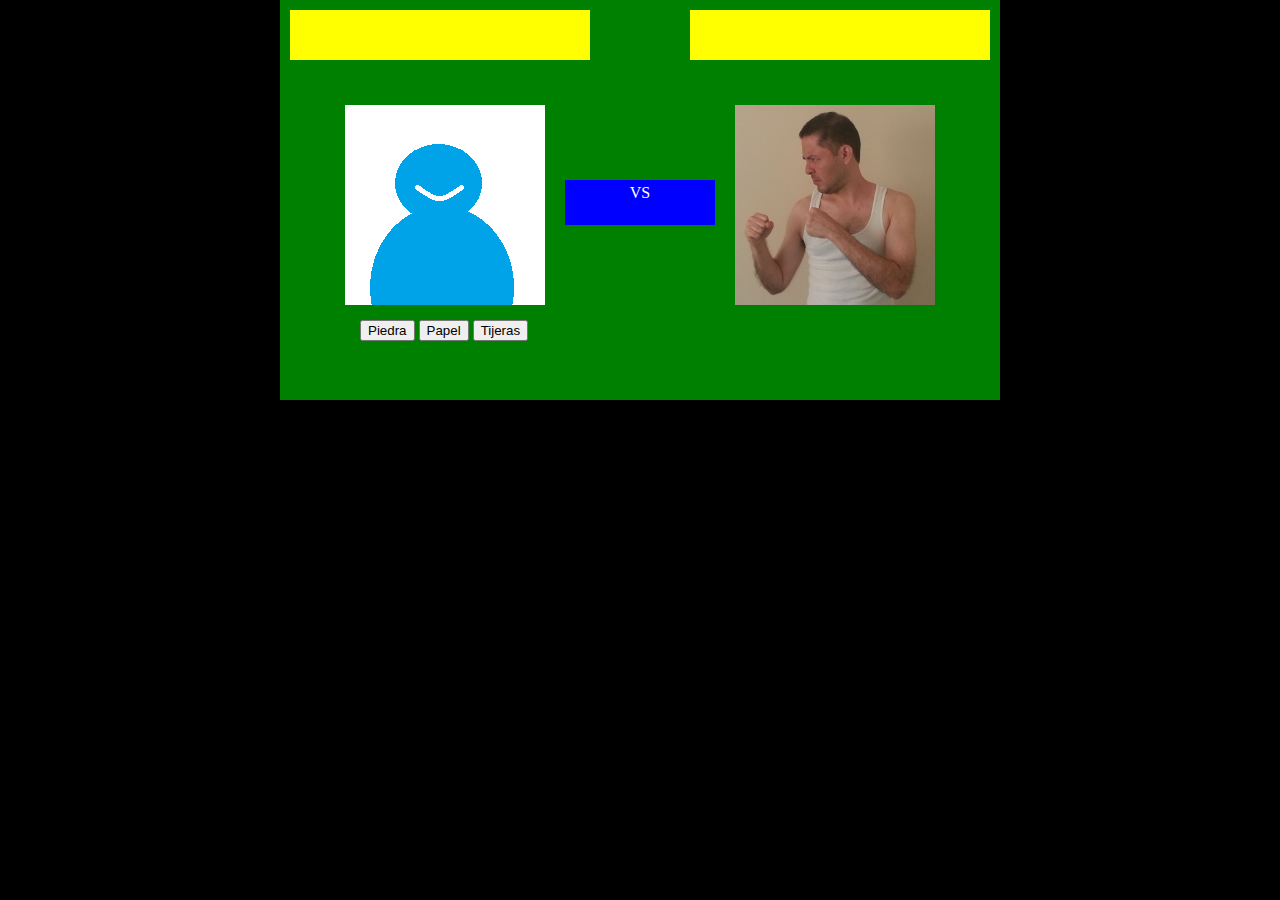
==== commit 799c80e9: "Fight The Machine alpha version" ====
--- a/index.html
+++ b/index.html
@@ -1,229 +1,41 @@
 <!DOCTYPE html>
-<html lang="es">
+<html lang="en">
 
 <head>
-    <title>Prueba 1</title>
+    <title></title>
     <meta charset="UTF-8">
     <meta name="viewport" content="width=device-width, initial-scale=1">
     <link href="css/style.css" rel="stylesheet">
 </head>
 
 <body>
-    <header>
-        <!--Logo and Slogan-->
-        <div class="container">
-            <div class="slogan">
-                <img class="logo" src="media/logo@2x.png" alt="Personal Logo">
-                <p>Premium Theme for Blogs & Magazines</p>
+    <audio id="audiotag1" src="css/media/28H.wav" preload="auto"></audio>
+    <div id="mainArea">
+        <div id="userHPBar">
+            <div id="userStatusHPBar">
             </div>
         </div>
-        <!--Top Social Bar-->
-        <div class="container">
-            <table class="social">
-                <tr>
-                    <td>
-                        <a href="https:www.facebook.com"> <img src="media/facebook.png" alt="Facebook"></a>
-                    </td>
-                    <td>
-                        <a href="https:www.twitter.com"><img src="media/twitter.png" alt="Twitter"></a>
-                    </td>
-                    <td>
-                        <a href="https:plus.google.com"><img src="media/google+.png" alt="Google +"></a>
-                    </td>
-                </tr>
-                <tr>
-                    <td>
-                        <a href="https:www.likedin.com"><img src="media/linkedln.png" alt="LinkedIn "></a>
-                    </td>
-                    <td>
-                        <a href="https:www.printerest.com"><img src="media/printerest.png " alt="Printerest "></a>
-                    </td>
-                    <td>
-                        <a href="feed"><img src="media/rss.png " alt="RSS "></td>
-                </tr>
-            </table>
+        <div id="enemyHPBar">
+            <div id="enemyStatusHPBar">
+
+            </div>
         </div>
-        <!--Main Menu-->
-        <nav>
-            <ul>
-                <li><a href="index.html">Home</a></li>
-                <li><a href="blog.html">Blog</a></li>
-                <li><a href="magazine.html">Magazine</a></li>
-                <li><a href="directory.html">Directory</a></li>
-                <li><a href="pages.html">Pages</a></li>
-                <li><a href="colors.html">Colors</a></li>
-                <li><input type="search" name="Search" placeholder="Search"></li>
-            </ul>
-        </nav>
-    </header>
-    <!--Posts & Widgets-->
-    <div class="container">
-        <article class="posts">
-            <h1><a href="ultimate.html">Ultimate Blog and Magazine WordPress Theme</a></h1>
-            <a href="ultimate.html"><img class=preview src="media/cakes-800x353.jpg" alt="Some Cakes"></a>
-            <p class="extract">Personal wants to help you build beautiful and modern websites fast, easy and with...</p>
-            <section class="metabox">
-                <ul>
-                    <li><img src="media/icon-calendar.png"> August 30, 2014</li>
-                    <li>Thememotive</li>
-                    <li><img src="media/icon-categories.png"><a href="categories/arts/" class="links"> Arts</a>, <a href="categories/movies/"
-                            class="links">Movies</a></li>
-                    <li><img src="media/icon-comments.png"><a href="ultimate.html#comments" class="links"> 3 Comments</a></li>
-                </ul>
-            </section>
-            <p class="tags">Tags: <a href="tags/business/" class="links">business</a>, <a href="tags/corporate/" class="links">corporate</a>,
-                <a href="tags/theme/" class="links">theme</a></p>
-            <div>
-                <a href="ultimate.html" class="readmore">Read More</a>
-            </div>
-        </article>
-    </div>
-    <div class="container">
-        <aside class="widget">
-            <h2>About Me</h2>
-            <img class="about_image" src="media/about-portrait-220x220.jpg" alt="Portrait">
-            <p class="about_text">Personal is a premium WordPress theme dedicated for blog, magazine, help center or directory. Key features: Adsense,
-                UX and speed optimized, ultra outstanding premium SEO functionalities, infinity scroll, easy to run and customize.
-                Perfect for bloggers.</p>
-        </aside>
-    </div>
-    <div class="container">
-        <aside class="widget">
-            <h2>Categories</h2>
-            <ul>
-                <li class="categories"><a href="categories/games/" class="links">Games</a> (6)</li>
-                <li class="categories"><a href="categories/games/" class="links">Computers</a> (6)</li>
-                <li class="categories"><a href="categories/games/" class="links">Business</a> (6)</li>
-                <li class="categories"><a href="categories/games/" class="links">Arts</a> (5)</li>
-                <li class="categories"><a href="categories/games/" class="links">Shopping</a> (4)</li>
-                <li class="categories"><a href="categories/games/" class="links">Home</a> (4)</li>
-                <li class="categories"><a href="categories/games/" class="links">Health</a> (3)</li>
-                <li class="categories"><a href="categories/games/" class="links">Sports</a> (3)</li>
-                <li class="categories"><a href="categories/games/" class="links">Reference</a> (3)</li>
-                <li class="categories"><a href="categories/games/" class="links">Kids and Teens</a> (3)</li>
-                <li class="categories"><a href="categories/games/" class="links">News</a> (3)</li>
-                <li class="categories"><a href="categories/games/" class="links">Recreation</a> (3)</li>
-            </ul>
-        </aside>
-    </div>
-    <div class="container">
-        <article class="posts">
-            <h1><a href="build-better-websites.html">Build Better Websites with Personal WordPress Theme</a></h1>
-            <a href="build-better-websites.html"><img class=preview src="media/phone-800x353.jpg" alt="Some Phone"></a>
-            <p class="extract">Create fast your unique website with easy steps. Choose color, title style, pattern or...</p>
-            <section class="metabox">
-                <ul>
-                    <li><img src="media/icon-calendar.png"> August 29, 2014</li>
-                    <li>Thememotive</li>
-                    <li><img src="media/icon-categories.png"><a href="categories/arts/" class="links"> Arts</a>, <a href="categories/music/"
-                            class="links">Music</a></li>
-                    <li><img src="media/icon-comments.png"><a href="build-better-websites.html#comments" class="links"> 3 Comments</a></li>
-                </ul>
-            </section>
-            <p class="tags">Tags: <a href="tags/directory/" class="links">directory</a>, <a href="tags/elegant/" class="links">elegant</a>,
-                <a href="tags/magazine/" class="links">magazine</a></p>
-            <div>
-                <a href="ultimate.html" class="readmore">Read More</a>
-            </div>
-        </article>
-    </div>
-    <div class="container">
-        <aside class="widget">
-            <h2>Let's be Friends!</h2>
-            <a href="https:www.facebook.com"> <img src="media/facebook.png" alt="Facebook"></a>
-            <a href="https:www.twitter.com"><img src="media/twitter.png" alt="Twitter"></a>
-            <a href="https:plus.google.com"><img src="media/google+.png" alt="Google +"></a>
-            <a href="https:www.likedin.com"><img src="media/linkedln.png" alt="LinkedIn "></a>
-            <a href="https:www.printerest.com"><img src="media/printerest.png " alt="Printerest "></a>
-            <a href="feed"><img src="media/rss.png " alt="RSS "></a>
-        </aside>
-    </div>
-    <div class="container">
-        <article class="posts">
-            <h1><a href="ultimate.html">Ultimate Blog and Magazine WordPress Theme</a></h1>
-            <a href="ultimate.html"><img class=preview src="media/cakes-800x353.jpg" alt="Some Cakes"></a>
-            <p class="extract">Personal wants to help you build beautiful and modern websites fast, easy and with...</p>
-            <section class="metabox">
-                <ul>
-                    <li><img src="media/icon-calendar.png"> August 30, 2014</li>
-                    <li>Thememotive</li>
-                    <li><img src="media/icon-categories.png"><a href="categories/arts/" class="links"> Arts</a>, <a href="categories/movies/"
-                            class="links">Movies</a></li>
-                    <li><img src="media/icon-comments.png"><a href="ultimate.html#comments" class="links"> 3 Comments</a></li>
-                </ul>
-            </section>
-            <p class="tags">Tags: <a href="tags/business/" class="links">business</a>, <a href="tags/corporate/" class="links">corporate</a>,
-                <a href="tags/theme/" class="links">theme</a></p>
-            <div>
-                <a href="ultimate.html" class="readmore">Read More</a>
-            </div>
-        </article>
-    </div>
-    <div class="container">
-        <article class="posts">
-            <h1><a href="build-better-websites.html">Build Better Websites with Personal WordPress Theme</a></h1>
-            <a href="build-better-websites.html"><img class=preview src="media/phone-800x353.jpg" alt="Some Phone"></a>
-            <p class="extract">Create fast your unique website with easy steps. Choose color, title style, pattern or...</p>
-            <section class="metabox">
-                <ul>
-                    <li><img src="media/icon-calendar.png"> August 29, 2014</li>
-                    <li>Thememotive</li>
-                    <li><img src="media/icon-categories.png"><a href="categories/arts/" class="links"> Arts</a>, <a href="categories/music/"
-                            class="links">Music</a></li>
-                    <li><img src="media/icon-comments.png"><a href="build-better-websites.html#comments" class="links"> 3 Comments</a></li>
-                </ul>
-            </section>
-            <p class="tags">Tags: <a href="tags/directory/" class="links">directory</a>, <a href="tags/elegant/" class="links">elegant</a>,
-                <a href="tags/magazine/" class="links">magazine</a></p>
-            <div>
-                <a href="ultimate.html" class="readmore">Read More</a>
-            </div>
-        </article>
-    </div>
-    <!--Footer-->
-    <footer>
-        <div class="container">
-            <section class="footer_columns">
-                <h2>About</h2>
-                <p>Personal is a premium WordPress theme dedicated for blog, magazine, help center or directory. Key features:
-                    Adsense, UX and speed optimized, outstanding SEO features, infinity scroll, easy to run and customize.
-                    Perfect for bloggers.
-                </p>
-            </section>
-            <section class="footer_columns">
-                <h2>Recent</h2>
-                <p>Ultimate Blog and Magazine WordPress Theme Build Better Websites with Personal WordPress Theme Use Outstanding
-                    SEO Features Create Your Stunning Website Easily with Personal Create Literally Any Type Of Blog Website
-                    Easily
-                </p>
-            </section>
-            <section class="footer_columns">
-                <h2>Popular</h2>
-                <p>Ultimate Blog and Magazine WordPress Theme Build Better Websites with Personal WordPress Theme Table of Contents
-                    Use Outstanding SEO Features Create Your Stunning Website Easily with Personal</p>
-            </section>
-            <section class="footer_columns">
-                <h2>Newsletter</h2>
-                <p>Subscribe to our monthly newsletter and get fresh news in your mail box.</p>
-                <div>
-                    <input type="text" name="SignUp">
-                    <a href="signup.html" class="readmore">Sign Up</a>
-                </div>
-            </section>
-        </div>
-        <div class="footer_bottom">
-            <section class="container">
-                <small>© 2017 <a href="index.html">Personal</a> WordPress Theme by <a href="http://www.dosismedia.com">ThemeMotive</a>. All rights reserved.</small>
-                <a href="https:www.facebook.com" class="footer_social"> <img src="media/facebook.png" alt="Facebook"></a>
-                <a href="https:www.twitter.com" class="footer_social"><img src="media/twitter.png" alt="Twitter"></a>
-                <a href="https:plus.google.com" class="footer_social"><img src="media/google+.png" alt="Google +"></a>
-                <a href="https:www.likedin.com" class="footer_social"><img src="media/linkedln.png" alt="LinkedIn "></a>
-                <a href="https:www.printerest.com" class="footer_social"><img src="media/printerest.png " alt="Printerest "></a>
-                <a href="feed" class="footer_social"><img src="media/rss.png " alt="RSS "></a>
-            </section>
+        <div id="userView" class="userNormal">
 
         </div>
-    </footer>
+        <div id="actionArea">
+            <form id="buttonArea" class="show">
+                <input type="button" id="0" value="Piedra" onclick="model.startAttack(0)">
+                <input type="button" id="1" value="Papel" onclick="model.startAttack(1)">
+                <input type="button" id="2" value="Tijeras" onclick="model.startAttack(2)"></form>
+        </div>
+        <div id="enemyView" class="enemyNormal">
+        </div>
+        <div id="narration"> VS
+        </div>
+    </div>
+    <audio id="punch" src="css/media/28H.wav" preload="auto"></audio>
+    <script type="text/javascript" src="js/game.js"></script>
 </body>
 
 </html>--- a/css/style.css
+++ b/css/style.css
@@ -1,5 +1,6 @@
-/* http://meyerweb.com/eric/tools/css/reset/ 2. v2.0 | 20110126
-  License: none (public domain)
+/* http://meyerweb.com/eric/tools/css/reset/ 
+   v2.0 | 20110126
+   License: none (public domain)
 */
 
 html, body, div, span, applet, object, iframe,
@@ -11,325 +12,189 @@
 dl, dt, dd, ol, ul, li,
 fieldset, form, label, legend,
 table, caption, tbody, tfoot, thead, tr, th, td,
-article, aside, canvas, details, embed,
-figure, figcaption, footer, header, hgroup,
+article, aside, canvas, details, embed, 
+figure, figcaption, footer, header, hgroup, 
 menu, nav, output, ruby, section, summary,
 time, mark, audio, video {
-  margin: 0;
-  padding: 0;
-  border: 0;
-  font-size: 100%;
-  font: inherit;
-  vertical-align: baseline;
+	margin: 0;
+	padding: 0;
+	border: 0;
+	font-size: 100%;
+	font: inherit;
+	vertical-align: baseline;
 }
 /* HTML5 display-role reset for older browsers */
-article, aside, details, figcaption, figure,
+article, aside, details, figcaption, figure, 
 footer, header, hgroup, menu, nav, section {
-  display: block;
+	display: block;
 }
 body {
-  line-height: 1;
+	line-height: 1;
 }
 ol, ul {
-  list-style: none;
+	list-style: none;
 }
 blockquote, q {
-  quotes: none;
+	quotes: none;
 }
 blockquote:before, blockquote:after,
 q:before, q:after {
-  content: '';
-  content: none;
+	content: '';
+	content: none;
 }
 table {
-  border-collapse: collapse;
-  border-spacing: 0;
+	border-collapse: collapse;
+	border-spacing: 0;
 }
 
+/* Start of the custom CSS */
 body {
-  background: #ECFFFD
-}
-
-/*
-  ========================================
-  Grid
-  ========================================
-*/
-
-*,
-*:before,
-*:after {
-  -webkit-box-sizing: border-box;
-     -moz-box-sizing: border-box;
-          box-sizing: border-box;
-}
-.container {
-  display: block;
-  margin: 0 auto;
-  padding-left: 30px;
-  padding-right: 30px;
-  width: 960px;
-}
-
-
-/*
-  ========================================
-  General Settings
-  ========================================
-*/
-header {
-    background-color: #E99486;
+        background-color: black;
+}
+/* Main Area of the Game */
+div#mainArea {
+    position: relative;
+    width: 720px;
+    height: 400px;
+    margin: auto;
+    background-color: green;
+}
+/* Players' Health Bars */
+div#userHPBar {
+    position: absoulte;
+    width: 300px;
+    height: 50px;
+    float: left;    
+    background-color: yellow;
+    margin-top: 10px;
+    margin-left: 10px;
+}
+div#userStatusHPBar {
+    position: absoulte;
+    width: 0px;
+    height: 50px;
+    float: left;    
+    background-color: red; 
+}
+div#enemyHPBar {
+    position: absoulte;
+    width: 300px;
+    height: 50px;
+    float: right;    
+    background-color: yellow;
+    margin-top: 10px;
+    margin-right: 10px;
+}
+div#enemyStatusHPBar {
+    position: absoulte;
+    width: 0px;
+    height: 50px;
+    float: right;    
+    background-color: red; 
+}
+/* Players Animation Area */
+div#userView {
+    position: absoulte;
+    background-color: white;
+    float: left;
+    height: 200px;
+    width: 200px;
+    margin-top: 45px;
+    margin-left: 65px;
+}
+div#enemyView {
+    position: absoulte;
+    background-color: white;
+    float: right;
+    height: 200px;
+    width: 200px;
+    margin-top: 45px;
+    margin-right: 65px;
+}
+/* User Animations */ 
+.userNormal {
+        background: url(media/userNormal.png) no-repeat center center;
+}
+.userAttack0 {
+          background: url(media/userAttack0.png) no-repeat center center;      
+}
+.userAttack1 {
+          background: url(media/userAttack1.png) no-repeat center center;      
+}
+.userAttack2 {
+          background: url(media/userAttack2.png) no-repeat center center;      
+}
+.userHit {
+    background: url(media/userHit.png) no-repeat center center;
+}
+.userDraw {
+        background: url(media/userDraw.png) no-repeat center center;
+}
+.userLowHP {
+        background: url(media/userLowHP.png) no-repeat center center;    
+}
+.userDizzy {
+          background: url(media/userDizzy.png) no-repeat center center;      
+}
+.userWin {
+          background: url(media/userWin.png) no-repeat center center;      
+}
+.userLose {
+          background: url(media/userDizzy.png) no-repeat center center;      
+}
+/* Enemy Animations */ 
+.enemyNormal {
+        background: url(media/enemyNormal.png) no-repeat center center;
+}
+.enemyAttack0 {
+          background: url(media/enemyAttack0.png) no-repeat center center;      
+}
+.enemyAttack1 {
+          background: url(media/enemyAttack1.png) no-repeat center center;      
+}
+.enemyAttack2 {
+          background: url(media/enemyAttack2.png) no-repeat center center;      
+}
+.enemyHit {
+    background: url(media/enemyHit.png) no-repeat center center;
+}
+.enemyDraw {
+        background: url(media/enemyDraw.png) no-repeat center center;
+}
+.enemyLowHP {
+        background: url(media/enemyLowHP.png) no-repeat center center;    
+}
+.enemyDizzy {
+          background: url(media/enemyDizzy.png) no-repeat center center;      
+}
+.enemyWin {
+          background: url(media/enemyWin.png) no-repeat center center;      
+}
+.enemyLose {
+          background: url(media/enemyDizzy.png) no-repeat center center;      
+}
+/* User Action Buttons */
+div#actionArea {
+    position: absolute;
     display: block;
-    height: 205px;
-    padding-top: 20px;
-    margin-bottom: 30px;
-}
-body {
-  background: #FFF7E7;
-}
-article {
-  border-top: 1px solid #DFD8CB;
-  display: block;
-  float: left;
-  padding-top: 20px;
-}
-
-/*
-  ========================================
-  Typography
-  ========================================
-*/
-h1 {
-  color: #BF6051;
-  font-size: 40px;
-  font-weight: 600;
-  padding-bottom: 10px;
-}
-h1 a:hover {
-  color: #954A3D;
-}
-h2 {
-  color: #D36A59;
-  font-size: 18px;
-  font-weight: 600;
-  padding-bottom: 10px;
-  text-transform: uppercase;
-}
-small {
-  color: #D8B69B;
-  font-size: 14px;
-  margin-top: 25px;
-}
-a small {
-  color: #F6E5E3;
-}
-/*
-  ========================================
-  Social
-  ========================================
-*/
-.social {
-  float: right;
-  margin-right: 100px;
-  margin-top: 10px;
-}
-tr {
-  border-bottom: 0;
-}
-
-/*
-  ========================================
-  Logo & Slogan
-  ========================================
-*/
-.logo {
-  float: left;
-  height: 89px;
-  width: 304px;
-  padding-bottom: 5px;
-}
-.slogan {
-  font-style: italic;
-  float: left;
-  padding-bottom: 25px;
-  padding-left: 100px;
-  text-align: center;
-}
-/*
-  ========================================
-  Main Menu
-  ========================================
-*/
-a {
-  color: #A39D92;
-  text-decoration: none;
-}
-a:hover {
-  color: #BF6051;
-}
-nav {
-    background: #F5ECD9;
-    clear: both;
+    margin-left: 80px;
+    margin-top: 320px;
+}
+.show {
+    font-weight: bold;
+}
+.hide {
+    display: none;
+}
+/* Show Selection */
+div#narration {
+    color: white;
+    background-color: blue;
+    position: absolute;
+    width: 150px;
+    height: 40px;
     text-align: center;
-    padding-top: 10px;
-    padding-bottom: 25px;
-    }
-nav li {
-  display: inline-block;
-  text-transform: uppercase;
-  font-size: 20px;
-  font-weight: 550;
-  padding-right: 5px;
-}
-nav li:last-child {
-  padding-left: 80px;
-}
-ul {
-  height: 21px;
-  padding: 5px;
-}
-
-/*
-  ========================================
-  Search
-  ========================================
-*/
-input {
-  border-color: solid #E99486;
-  border-radius: 25px;
-  font-size: 15px;
-  height: 30px;
-  width: 150px;
-}
-
-/*
-  ========================================
-  Posts (Preview)
-  ========================================
-*/
-.posts {
-  height: 580px;
-  width: 500px;
-}
-.posts li {
-  font-size: 15px;
-  text-transform: uppercase;
-  color: #8B707A;
-}
-.preview {
-  border: 10px solid #fff;
-  border-radius: 30px;
-  box-shadow: 0 4px 8px 0 rgba(0, 0, 0, 0.2), 0 6px 20px 0 rgba(0, 0, 0, 0.19);
-  height: 230px;
-  width: 500px;
-}
-.extract {
-  font-size: 23px;
-  float: left;
-  padding-left: 15px;
-  padding-bottom: 15px;
-  padding-top: 12px;
-  width: 250px;
-}
-.metabox {
-  background: #F5ECD9;
-  border-radius: 0 0 15px 15px;
-  float: right;
-  font-size: 18px;
-  height: 150px;
-  margin-right: 28px;
-  padding-top: 10px;
-  width: 200px;
-}
-.metabox li {
-  font-weight: 600;
-  padding-bottom: 10px;
-  padding-left: 10px;
-}
-.links {
-  text-decoration: underline;
-}
-.tags {
-  float: left;
-  padding-top: 10px;
-  padding-left: 15px;
-}
-.readmore {
-  background: #D36A59;
-  border-radius: 25px;
-  clear: both;
-  color: #FFF7E7;
-  float: left;
-  font-size: 18px;
-  height: 33px;
-  margin-top: 25px;
-  margin-left: 15px;
-  padding-top: 7px;
-  text-align: center;
-  text-transform: uppercase;
-  width: 150px;
-}
-.readmore:hover{
-    background: #954A3D;
-    text-decoration: none;
-}
-/*
-  ========================================
-  Right Widgets
-  ========================================
-*/
-.widget {
-  background: linear-gradient(to top, #FFF7E7 85%, #F5ECD9);
-  border-radius: 30px 30px 0 0;
-  display: block;
-  float: right;
-  height: 450px;
-  padding-top: 15px;
-  width: 300px;
-  text-align: center;
-}
-.about_image {
-  border-radius: 50%;
-  border: 10px solid #fff;
-  box-shadow: 0 4px 8px 0 rgba(0, 0, 0, 0.2), 0 6px 20px 0 rgba(0, 0, 0, 0.19);
-}
-.about_text {
-  color: #8B707A;
-  font-size: 17px;
-  padding-top: 15px;
-}
-.categories {
-  padding-bottom: 15px;
-}
-
-/*
-  ========================================
-  Footer
-  ========================================
-*/
-footer {
-  background-color: #F5ECD9;
-  display: block;
-  clear: left;
-  height: 280px;
-}
-.footer_columns {
-  float: left;
-  font-size: 17px;
-  height: 220px;
-  margin: 12px;
-  width: 200px;
-  text-align: center;
-}
-.footer_bottom {
-  display: block;
-  background-color: #9F6259;
-  clear: both;
-  height: 70px;
-  padding-top: 15px;
-  vertical-align: center;
-}
-.footer_social {
-  float: right;
-  margin: 0 5px;
-}
+    padding-top: 5px;
+    margin-top: 180px;
+    margin-left: 285px;
+}
